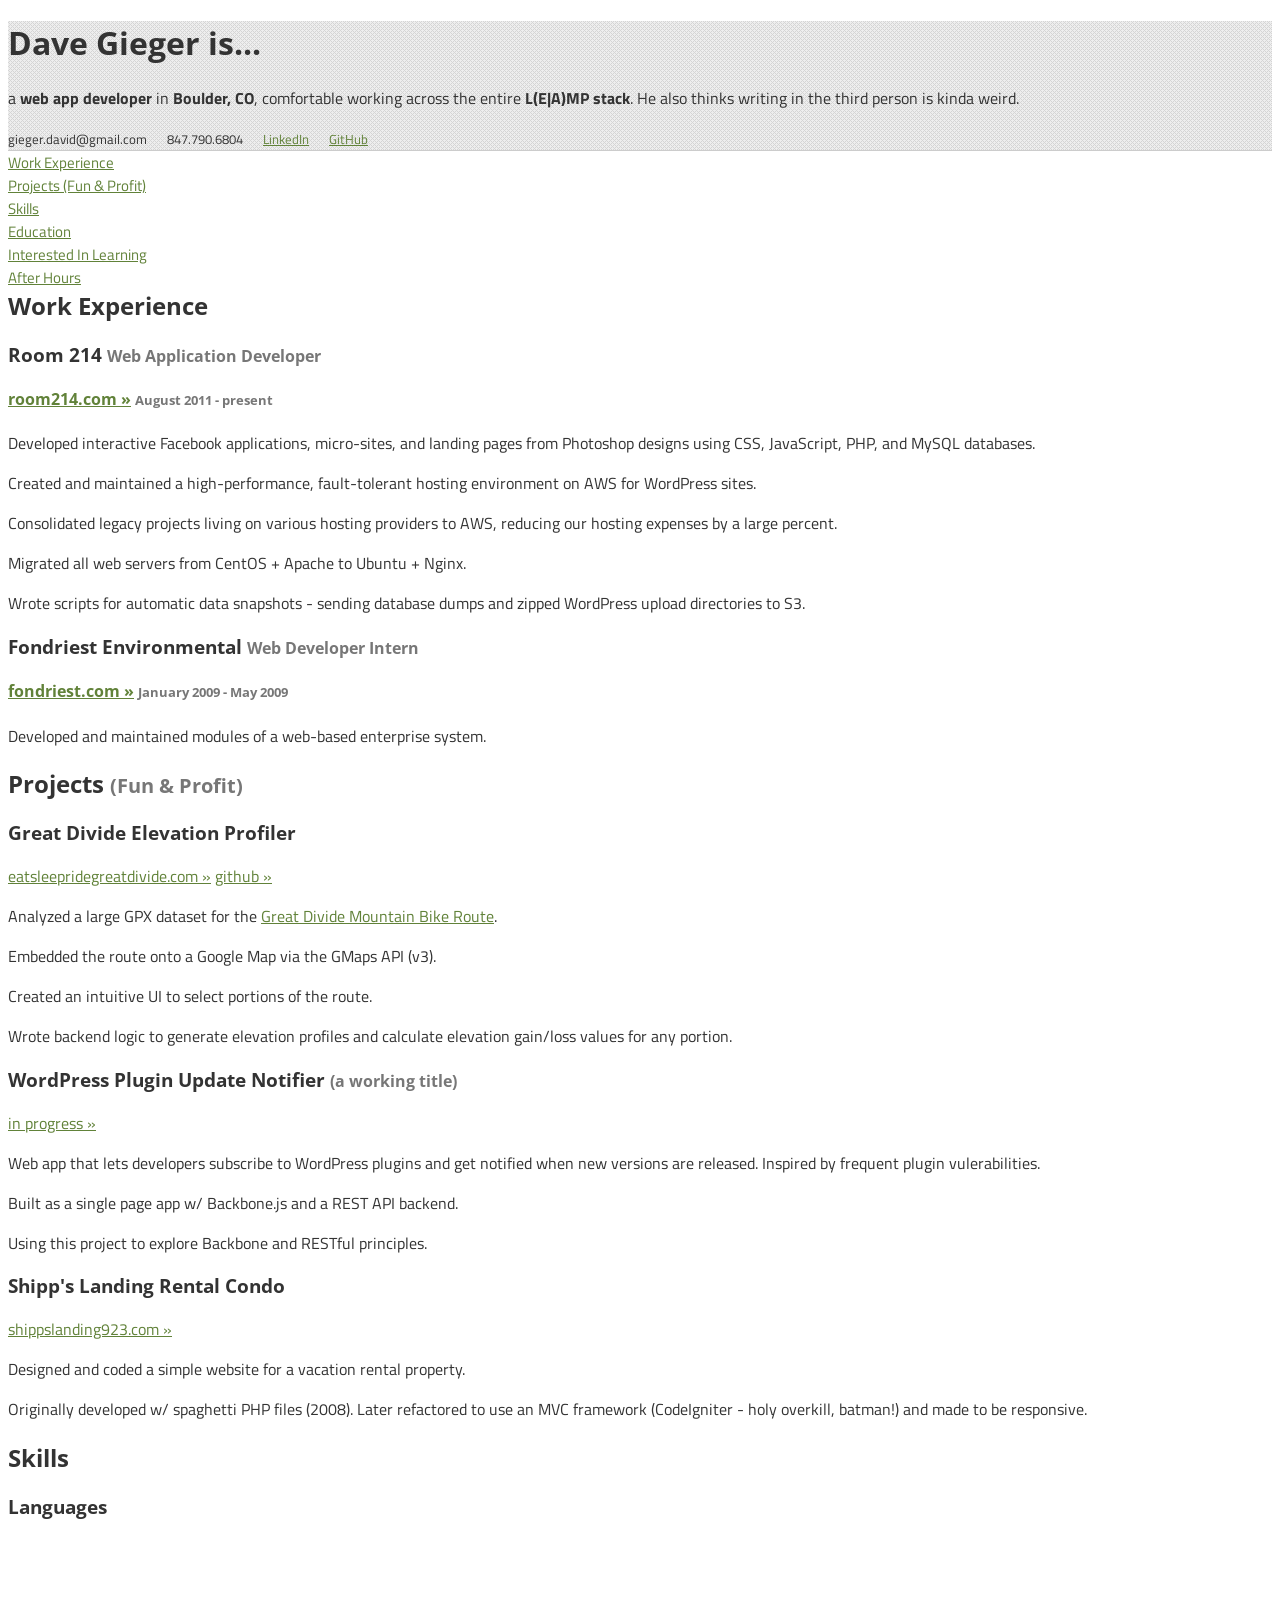
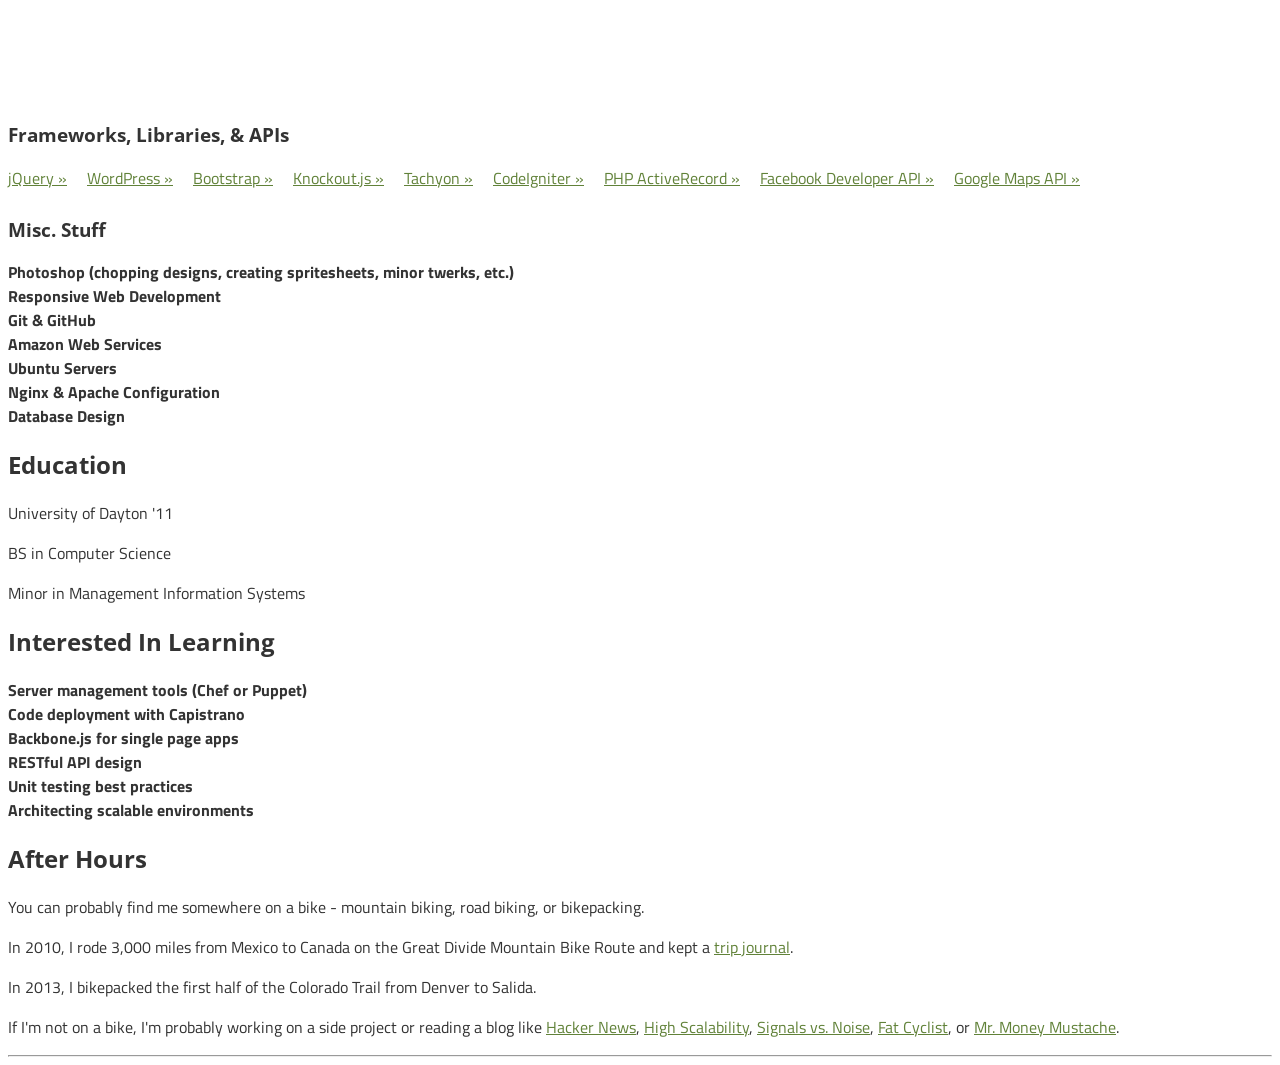
==== index.html @ 58466533 "mobile tweaks" ====
<!DOCTYPE html>
<html lang="en">
  <head>
    <meta charset="utf-8">
    <meta name="viewport" content="width=device-width, initial-scale=1.0">
    <meta name="description" content="Dave Gieger is a web application developer located in Boulder, CO">
    <meta name="author" content="Dave Gieger">
    
    <title>Dave Gieger's Resume</title>
    
    <link href="https://fonts.googleapis.com/css?family=Open+Sans:400,700|Titillium+Web:400,600" rel="stylesheet" type="text/css">
    <!-- Bootstrap core CSS -->
    <link href="/assets/libs/bootstrap-3.0.0/css/bootstrap.min.css" rel="stylesheet">
    <link href="/assets/libs/font-awesome-3.2.1/css/font-awesome.min.css" rel="stylesheet">
    <!-- Custom styles for this template -->
    <link href="assets/css/override.css" rel="stylesheet">
      
    <!--[if lt IE 9]>
      <script src="/assets/js/html5shiv.min.js"></script>
      <script src="/assets/js/css3-mediaqueries.js"></script>
    <![endif]-->
  </head>

  <body>
    
    <div class="jumbotron">
      <div class="container">
        <div class="row">
          <div class="col-md-9">
            <h1>Dave Gieger is...</h1>
              <p>
                a <strong>web app developer</strong> in <strong>Boulder, CO</strong>, comfortable working across the entire
                <strong>L(E|A)MP stack</strong>. He also thinks writing in the third person is kinda weird.
              </p>
          </div>
        </div>
        <div class="row">
          <div class="col-md-9">
            <ul class="contact-info">
              <li>
                <i class="icon-envelope icon-1"></i>
                <small>
                  &#103;&#105;&#101;&#103;&#101;&#114;&#46;&#100;&#97;&#118;&#105;&#100;&#64;&#103;&#109;&#97;&#105;&#108;&#46;&#99;&#111;&#109;
                </small>
              </li>
              <li>
                <i class="icon-phone icon-1"></i>
                <small>
                  &#56;&#52;&#55;&#46;&#55;&#57;&#48;&#46;&#54;&#56;&#48;&#52;
                </small>
              </li>
              <li>
                <i class="icon-linkedin icon-1"></i>
                <small>
                  <a href="https://www.linkedin.com/in/davegieger" target="_blank">LinkedIn</a>
                </small>
              </li>
              <li>
                <i class="icon-github-sign icon-1"></i>
                <small>
                  <a href="https://github.com/giegerdj" target="_blank">GitHub</a>
                </small>
              </li>
              
            </ul>
          </div>
          <!--
          <div class="col-md-3 hidden-xs hidden-sm">
            This guy!
            <div>
              <img src="/assets/images/dave.jpg" style="display: block;"/>
            </div>
          </div>
          -->
        </div>
      </div>
    </div>
    
    <div class="container resume-container">
      <!-- Example row of columns -->
      <div class="row">
        <div class="col-md-3">
          <div class="resume-sidebar hidden-print affix-top">
            <ul class="nav resume-sidenav">
              <li>
                <a href="#work">Work Experience</a>
                <ul class="nav hidden-xs hidden-sm">
                  <li>
                    <a href="#work-room214">Room 214</a>
                  </li>
                  <li>
                    <a href="#work-fondriest">Fondriest Environmental</a>
                  </li>
                </ul>
              </li>
              <li>
                <a href="#projects">Projects (Fun &amp; Profit)</a>
                <ul class="nav hidden-xs hidden-sm">
                  <li>
                    <a href="#projects-profiler">Great Divide Elevation Profiler</a>
                  </li>
                  <li>
                    <a href="#projects-wp-notifier">WP Plugin Update Notifier</a>
                  </li>
                  <li>
                    <a href="#projects-shipps">Rental Condo Site</a>
                  </li>
                </ul>
              </li>
              <li>
                <a href="#skills">Skills</a>
                <ul class="nav hidden-xs hidden-sm">
                  <li>
                    <a href="#skills-languages">Languages</a>
                  </li>
                  <li>
                    <a href="#skills-tools">Frameworks, Libs, &amp; APIs</a>
                  </li>
                  <li>
                    <a href="#skills-misc">Misc.</a>
                  </li>
                </ul>
              </li>
              <li>
                <a href="#education">Education</a>
              </li>
              <li>
                <a href="#interests">Interested In Learning</a>
              </li>
              <li>
                <a href="#after-hours">After Hours</a>
              </li>
            </ul>
          </div>
        </div>
        <div class="col-md-9">
          <div class="row">
            <div class="col-md-12">
              <div class="page-header top-header">
                <h2 id="work">Work Experience</h2>
              </div>
              <div class="row">
                <div class="col-md-10">
                  <h3 id="work-room214">
                    Room 214
                    <span class="pull-right mobile-no-float"><small>Web Application Developer</small>
                  </h3>
                  <h4>
                    <a class="btn btn-default" href="http://room214.com" target="_blank"> room214.com &raquo;</a>
                    <span class="pull-right mobile-no-float"><small>August 2011 - present</small></span>
                  </h4>
                </div>
              </div>
              <p>
                Developed interactive Facebook applications, micro-sites, and landing pages from Photoshop designs
                using CSS, JavaScript, PHP, and MySQL databases.
              </p>
              <p>
                Created and maintained a high-performance, fault-tolerant hosting environment on AWS for
                WordPress sites.
              </p>
              <p>
                Consolidated legacy projects living on various hosting providers to AWS, reducing our
                hosting expenses by a large percent.
              </p>
              <p>
                Migrated all web servers from CentOS + Apache to Ubuntu + Nginx.
              </p>
              <p>
                Wrote scripts for automatic data snapshots - sending database dumps and zipped WordPress
                upload directories to S3.
              </p>
              <div class="row">
                <div class="col-md-10">
                  <h3 id="work-fondriest">
                    Fondriest Environmental
                    <span class="pull-right mobile-no-float"><small>Web Developer Intern</small>
                  </h3>
                  <h4>
                    <a class="btn btn-default" href="http://fondriest.com" target="_blank"> fondriest.com &raquo;</a>
                    <span class="pull-right mobile-no-float"><small>January 2009 - May 2009</small></span>
                  </h4>
                </div>
              </div>
              <p>
                Developed and maintained modules of a web-based enterprise system.
              </p>
            </div>
          </div>
          <div class="row">
            <div class="col-md-12">
              <div class="page-header">
                <h2 id="projects">Projects <small>(Fun &amp; Profit)</small></h2>
              </div>
              <h3 id="projects-profiler">Great Divide Elevation Profiler</h3>
              <p>
                <a class="btn btn-default" href="http://eatsleepridegreatdivide.com" target="_blank"> eatsleepridegreatdivide.com &raquo;</a>
                <a class="btn btn-default" href="https://github.com/giegerdj/eat-sleep-ride" target="_blank"> github &raquo;</a>
              </p>
              <p>
                Analyzed a large GPX dataset for the <a href="http://www.adventurecycling.org/routes-and-maps/adventure-cycling-route-network/great-divide-mountain-bike-route/">Great Divide Mountain Bike Route</a>.
              </p>
              <p>
                Embedded the route onto a Google Map via the GMaps API (v3).
              </p>
              <p>
                Created an intuitive UI to select portions of the route.
              </p>
              <p>
                Wrote backend logic to generate elevation profiles and calculate elevation gain/loss values
                for any portion.
              </p>
              <h3 id="projects-wp-notifier">WordPress Plugin Update Notifier <small>(a working title)</small></h3>
              <p>
                <a class="btn btn-default" href="#" disabled="disabled"> in progress &raquo;</a>
              </p>
              <p>
                Web app that lets developers subscribe to WordPress plugins and get notified when
                new versions are released.  Inspired by frequent plugin vulerabilities.
              </p>
              <p>
                Built as a single page app w/ Backbone.js and a REST API backend. 
              </p>
              <p>
                Using this project to explore Backbone and RESTful principles.
              </p>
              <h3 id="projects-shipps">Shipp's Landing Rental Condo</h3>
              <p>
                <a class="btn btn-default" href="http://shippslanding923.com" target="_blank"> shippslanding923.com &raquo;</a>
              </p>
              <p>
                Designed and coded a simple website for a vacation rental property.
              </p>
              <p>
                Originally developed w/ spaghetti PHP files (2008).  Later refactored to use an MVC framework
                (CodeIgniter - holy overkill, batman!) and made to be responsive.
              </p>
            </div>
          </div>
          <div class="row">
            <div class="col-md-12">
              <div class="page-header">
                <h2 id="skills">Skills</h2>
              </div>
              <h3 id="skills-languages">Languages</h3>
              <ul class="skill-gauge-list">
                <!--
                <li>
                  <div class="gauge" id="gauge-english" data-title="English" data-value="95"></div>
                </li>
                 -->
                <li>
                  <div class="gauge" id="gauge-php" data-title="PHP" data-value="80"></div>
                </li>
                <li>
                  <div class="gauge" id="gauge-html" data-title="HTML" data-value="80"></div>
                </li>
                <li>
                  <div class="gauge" id="gauge-css" data-title="CSS" data-value="80"></div>
                </li>
                <li>
                  <div class="gauge" id="gauge-js" data-title="JavaScript" data-value="70"></div>
                </li>
                <li>
                  <div class="gauge" id="gauge-sql" data-title="SQL" data-value="60"></div>
                </li>
                <li>
                  <div class="gauge" id="gauge-cpp" data-title="C++" data-value="20"></div>
                </li>
              </ul>
              <h3 id="skills-tools">Frameworks, Libraries, &amp; APIs</h3>
              <ul class="tools-list">
                <li>
                  <a class="btn btn-default" href="http://jquery.com/" target="_blank">jQuery &raquo;</a>
                </li>
                <li>
                  <a class="btn btn-default" href="http://wordpress.org/" target="_blank">WordPress &raquo;</a>
                </li>
                <li>
                  <a class="btn btn-default" href="http://getbootstrap.com/" target="_blank">Bootstrap &raquo;</a>
                </li>
                <li>
                  <a class="btn btn-default" href="http://knockoutjs.com/" target="_blank">Knockout.js &raquo;</a>
                </li>
                <li>
                  <a class="btn btn-default" href="https://github.com/Mikushi/Tachyon/" target="_blank">Tachyon &raquo;</a>
                </li>
                <li>
                  <a class="btn btn-default" href="http://ellislab.com/codeigniter/" target="_blank">CodeIgniter &raquo;</a>
                </li>
                <li>
                  <a class="btn btn-default" href="http://phpactiverecord.org/" target="_blank">PHP ActiveRecord &raquo;</a>
                </li>
                <li>
                  <a class="btn btn-default" href="https://developers.facebook.com/" target="_blank">Facebook Developer API &raquo;</a>
                </li>
                <li>
                  <a class="btn btn-default" href="https://developers.google.com/maps/" target="_blank">Google Maps API &raquo;</a>
                </li>
                <li>
              </ul>
              <h3 id="skills-misc">Misc. Stuff</h3>
              <p>
                <ul>
                  <li>
                    <strong>Photoshop (chopping designs, creating spritesheets, minor twerks, etc.)</strong>
                  </li>
                  <li>
                    <strong>Responsive Web Development</strong>
                  </li>
                  <li>
                    <strong>Git &amp; GitHub</strong>
                  </li>
                  <li>
                    <strong>Amazon Web Services</strong>
                  </li>
                  <li>
                    <strong>Ubuntu Servers</strong>
                  </li>
                  <li>
                    <strong>Nginx &amp; Apache Configuration</strong>
                  </li>
                  <li>
                    <strong>Database Design</strong>
                  </li>
                </ul>
              </p>
            </div>
          </div>
          <div class="row">
            <div class="col-md-12">
              <div class="page-header">
                <h2 id="education">Education</h2>
              </div>
              <p class="h3">University of Dayton '11</p>
              <p class="h4">
                BS in Computer Science
              </p>
              <p class="h4">
                Minor in Management Information Systems
              </p>
            </div>
          </div>
          <div class="row">
            <div class="col-md-12">
              <div class="page-header">
                <h2 id="interests">Interested In Learning</h2>
              </div>
              <p>
                <ul>
                  <li>
                    <strong>Server management tools (Chef or Puppet)</strong>
                  </li>
                  <li>
                    <strong>Code deployment with Capistrano</strong>
                  </li>
                  <li>
                    <strong>Backbone.js for single page apps</strong>
                  </li>
                  <li>
                    <strong>RESTful API design</strong>
                  </li>
                  <li>
                    <strong>Unit testing best practices</strong>
                  </li>
                  <li>
                    <strong>Architecting scalable environments</strong>
                  </li>
                </ul>
              </p>
            </div>
          </div>
          <div class="row">
            <div class="col-md-12">
              <div class="page-header">
                <h2 id="after-hours">After Hours</h2>
              </div>
              <p>
                You can probably find me somewhere on a bike - mountain biking, road biking, or bikepacking.
              </p>
              <p>
                In 2010, I rode 3,000 miles from Mexico to Canada on the Great Divide Mountain Bike Route and kept a
                <a href="http://gdmbr.davegieger.com" target="_blank">trip journal</a>.
              </p>
              <p>
                In 2013, I bikepacked the first half of the Colorado Trail from Denver to Salida.
              </p>
              <p>
                If I'm not on a bike, I'm probably working on a side project or 
                reading a blog like
                <a href="https://news.ycombinator.com" target="_blank">Hacker News</a>,
                <a href="http://highscalability.com" target="_blank">High Scalability</a>, 
                <a href="https://37signals.com/svn/" target="_blank">Signals vs. Noise</a>,
                <a href="http://fatcyclist.com" target="_blank">Fat Cyclist</a>, or
                <a href="http://mrmoneymustache.com" target="_blank">Mr. Money Mustache</a>.
              </p>
            </div>
          </div><!-- end div.row -->
          <hr />
        </div><!-- end div.col-md-9 -->
      </div><!-- end div.row -->
    </div> <!-- /container -->
    
    <script src="/assets/js/jquery-1.10.2.min.js"></script>
    <script src="/assets/libs/bootstrap-3.0.0/js/bootstrap.min.js"></script>
    <script src="/assets/js/raphael.2.1.0.min.js"></script>
    <script src="/assets/js/justgage.1.0.1.min.js"></script>
    <script src="/assets/js/page.js"></script>
  </body>
</html>
---- assets/css/override.css ----
body {
  font-family: 'Titillium Web';
  font-size: 16px;
  color: #333;
}
ul {
  list-style: none;
  margin: 0;
  padding: 0;
}

a,
a:visited,
a.btn-default,
a.btn-default:visited {
  color: #618239;
}

a:hover,
a.btn-default:hover {
  color: #4B6B23;
}

h1,
h2,
h3,
h4,
h5 {
  font-family: 'Open Sans', sans-serif;
}

h1 small, .h1 small,
h2 small, .h2 small,
h3 small, .h3 small,
h4 small, .h4 small,
h5 small, .h5 small,
h6 small, .h6 small {
  color: #777;
}

h2,
.h2 {
  font-weight: bold;
}

@media (max-width: 480px) {
  .mobile-no-float {
    float:none !important;
    display: block;
  }
}

.jumbotron {
  background: #eee url('../images/gray-hatch.png') 0 0 repeat;
  border-bottom: solid 1px #ccc;
}

.resume-sidebar.affix {
  position: static;
}
.resume-sidebar.affix {
  margin-top: 0;
  margin-bottom: 0;
}

.resume-sidenav > li {
  font-size: 15px;
}

.resume-sidenav > li.active > a {
  font-weight: bold;
}

.resume-sidenav > li > ul {
  display: none !important;
}

.resume-sidenav > li.active > ul {
  display: block !important;
}

.resume-sidenav > li.active > ul > li {
  margin-left: 8px;
  font-size: 13px;
}

.resume-sidenav > li.active > ul > li.active {
  font-weight: bold;
}

.top-header,
.top-header h2 {
  margin-top: 0;
}

ul.contact-info > li {
  display: inline-block;
  margin-right: 16px;
}

ul.contact-info > li > i,
ul.contact-info > li > small{
  font-size: 13px;
}

ul.skill-gauge-list > li {
  display: inline-block;
  width: 200px;
  height: 160px;
}

ul.skill-gauge-list > li > .gauge {
  width:100%;
  height:100%;
}

ul.tools-list  > li {
  display: inline-block;
  margin: 0 16px 8px 0;
}

/* Show and affix the side nav when space allows it */
@media screen and (min-width: 992px) {
  .resume-sidebar .nav > .active > ul {
    display: block;
  }
  /* Widen the fixed sidebar */
  .resume-sidebar.affix,
  .resume-sidebar.affix-bottom {
    width: 213px;
  }
  .resume-sidebar.affix {
    position: fixed; /* Undo the static from mobile first approach */
    top: 10px;
  }
  .resume-sidebar.affix-bottom {
    position: absolute; /* Undo the static from mobile first approach */
  }
  .resume-sidebar.affix-bottom .resume-sidenav,
  .resume-sidebar.affix .resume-sidenav {
    margin-top: 0;
    margin-bottom: 0;
  }
}
@media screen and (min-width: 1200px) {
  /* Widen the fixed sidebar again */
  .resume-sidebar.affix-bottom,
  .resume-sidebar.affix {
    width: 263px;
  }
}
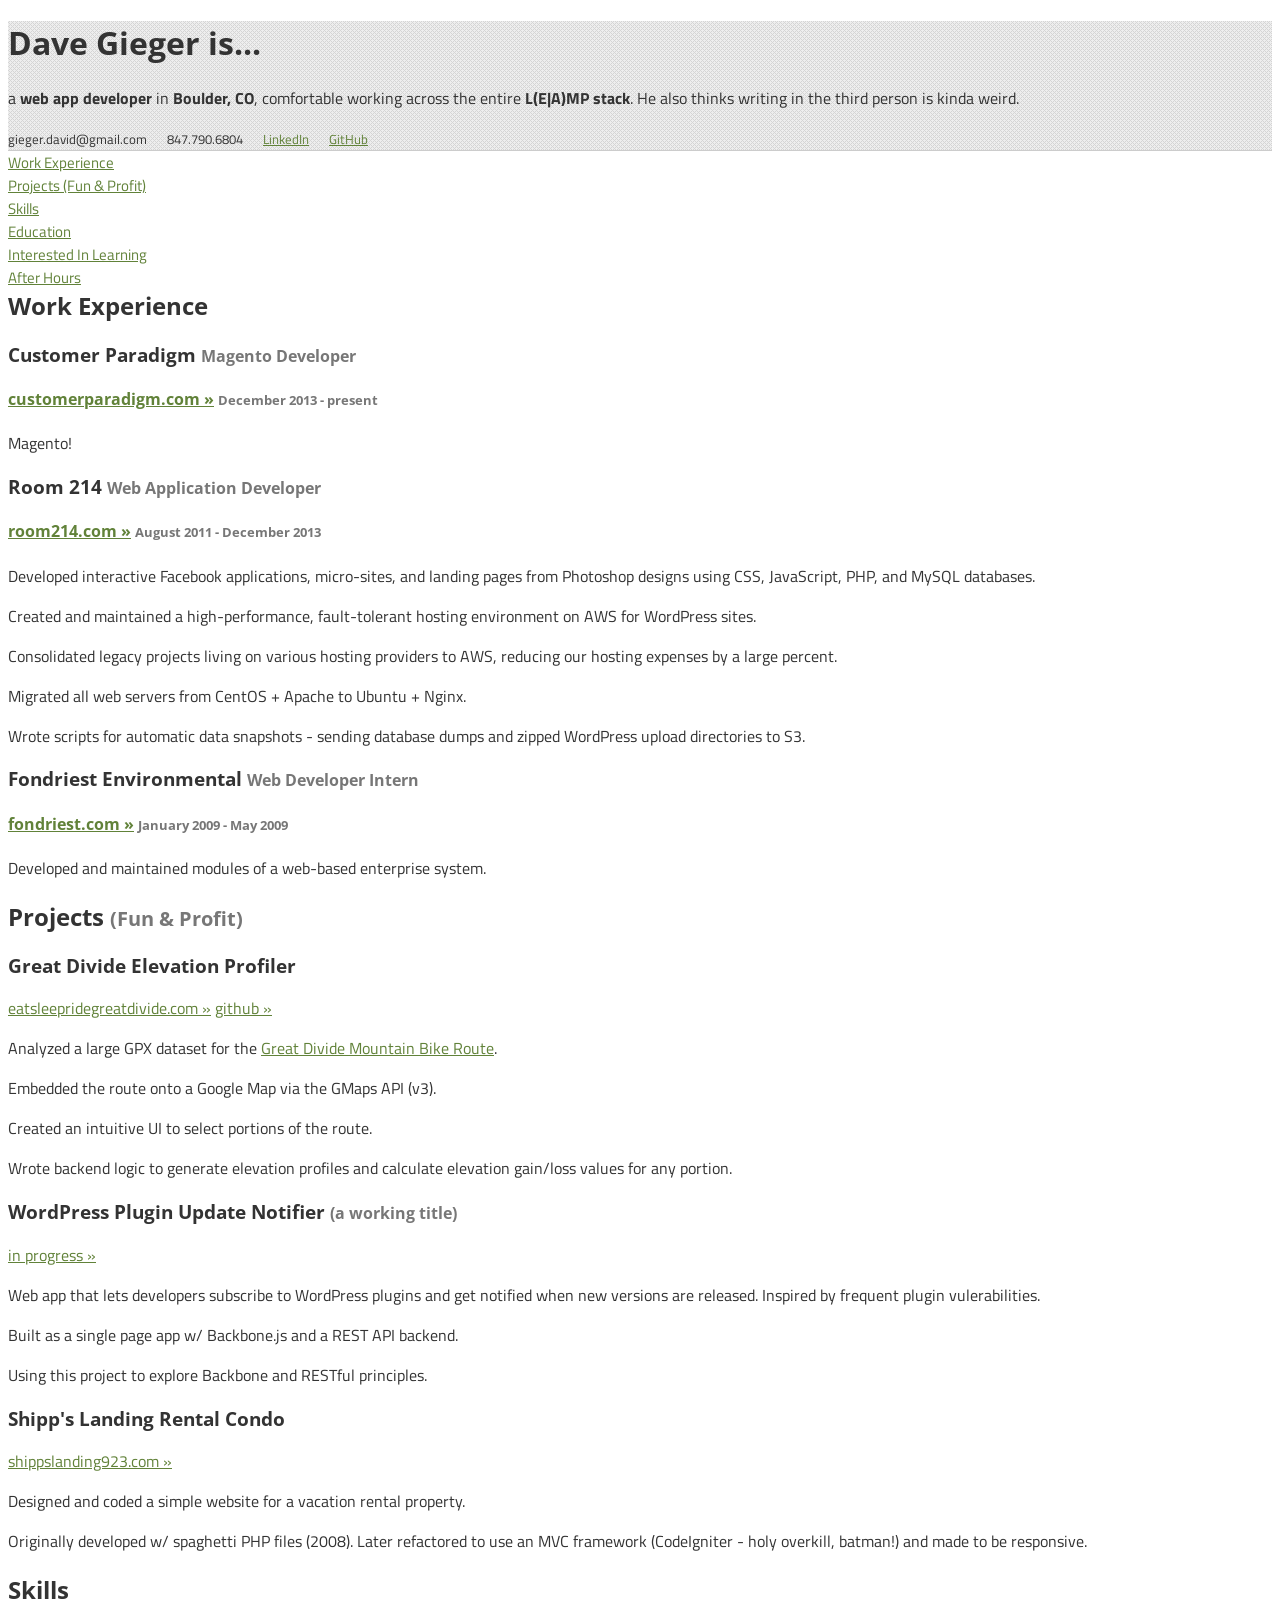
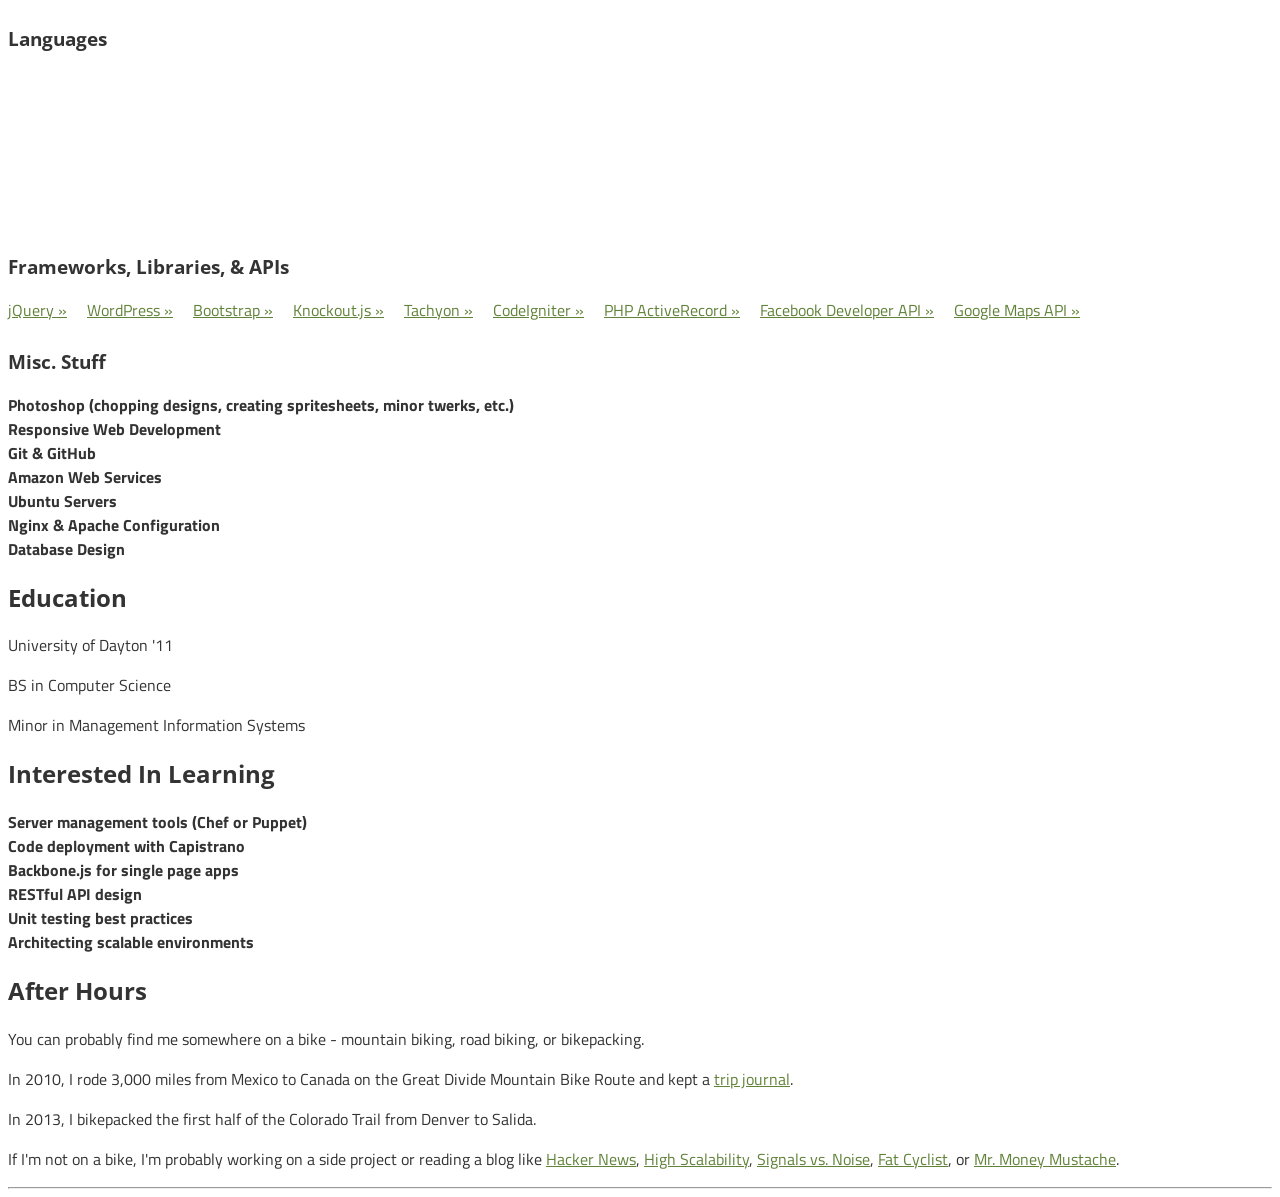
==== commit 9abd57c1: "added line for CP" ====
--- a/index.html
+++ b/index.html
@@ -86,6 +86,9 @@
                 <a href="#work">Work Experience</a>
                 <ul class="nav hidden-xs hidden-sm">
                   <li>
+                    <a href="#work-cp">Customer Paradigm</a>
+                  </li>
+                  <li>
                     <a href="#work-room214">Room 214</a>
                   </li>
                   <li>
@@ -139,15 +142,30 @@
               <div class="page-header top-header">
                 <h2 id="work">Work Experience</h2>
               </div>
+              <div class="row">
+                <div class="col-md-10">
+                  <h3 id="work-cp">
+                    Customer Paradigm 
+                    <span class="pull-right mobile-no-float"><small>Magento Developer</small></span>
+                  </h3>
+                  <h4>
+                    <a class="btn btn-default" href="http://customerparadigm.com" target="_blank"> customerparadigm.com &raquo;</a>
+                    <span class="pull-right mobile-no-float"><small>December 2013 - present</small></span>
+                  </h4>
+                </div>
+              </div>
+              <p>
+                Magento!
+              </p>
               <div class="row">
                 <div class="col-md-10">
                   <h3 id="work-room214">
                     Room 214
-                    <span class="pull-right mobile-no-float"><small>Web Application Developer</small>
+                    <span class="pull-right mobile-no-float"><small>Web Application Developer</small></span>
                   </h3>
                   <h4>
                     <a class="btn btn-default" href="http://room214.com" target="_blank"> room214.com &raquo;</a>
-                    <span class="pull-right mobile-no-float"><small>August 2011 - present</small></span>
+                    <span class="pull-right mobile-no-float"><small>August 2011 - December 2013</small></span>
                   </h4>
                 </div>
               </div>
@@ -174,7 +192,7 @@
                 <div class="col-md-10">
                   <h3 id="work-fondriest">
                     Fondriest Environmental
-                    <span class="pull-right mobile-no-float"><small>Web Developer Intern</small>
+                    <span class="pull-right mobile-no-float"><small>Web Developer Intern</small></span>
                   </h3>
                   <h4>
                     <a class="btn btn-default" href="http://fondriest.com" target="_blank"> fondriest.com &raquo;</a>
@@ -300,31 +318,29 @@
                 <li>
               </ul>
               <h3 id="skills-misc">Misc. Stuff</h3>
-              <p>
-                <ul>
-                  <li>
-                    <strong>Photoshop (chopping designs, creating spritesheets, minor twerks, etc.)</strong>
-                  </li>
-                  <li>
-                    <strong>Responsive Web Development</strong>
-                  </li>
-                  <li>
-                    <strong>Git &amp; GitHub</strong>
-                  </li>
-                  <li>
-                    <strong>Amazon Web Services</strong>
-                  </li>
-                  <li>
-                    <strong>Ubuntu Servers</strong>
-                  </li>
-                  <li>
-                    <strong>Nginx &amp; Apache Configuration</strong>
-                  </li>
-                  <li>
-                    <strong>Database Design</strong>
-                  </li>
-                </ul>
-              </p>
+              <ul>
+                <li>
+                  <strong>Photoshop (chopping designs, creating spritesheets, minor twerks, etc.)</strong>
+                </li>
+                <li>
+                  <strong>Responsive Web Development</strong>
+                </li>
+                <li>
+                  <strong>Git &amp; GitHub</strong>
+                </li>
+                <li>
+                  <strong>Amazon Web Services</strong>
+                </li>
+                <li>
+                  <strong>Ubuntu Servers</strong>
+                </li>
+                <li>
+                  <strong>Nginx &amp; Apache Configuration</strong>
+                </li>
+                <li>
+                  <strong>Database Design</strong>
+                </li>
+              </ul>
             </div>
           </div>
           <div class="row">
@@ -346,28 +362,26 @@
               <div class="page-header">
                 <h2 id="interests">Interested In Learning</h2>
               </div>
-              <p>
-                <ul>
-                  <li>
-                    <strong>Server management tools (Chef or Puppet)</strong>
-                  </li>
-                  <li>
-                    <strong>Code deployment with Capistrano</strong>
-                  </li>
-                  <li>
-                    <strong>Backbone.js for single page apps</strong>
-                  </li>
-                  <li>
-                    <strong>RESTful API design</strong>
-                  </li>
-                  <li>
-                    <strong>Unit testing best practices</strong>
-                  </li>
-                  <li>
-                    <strong>Architecting scalable environments</strong>
-                  </li>
-                </ul>
-              </p>
+              <ul>
+                <li>
+                  <strong>Server management tools (Chef or Puppet)</strong>
+                </li>
+                <li>
+                  <strong>Code deployment with Capistrano</strong>
+                </li>
+                <li>
+                  <strong>Backbone.js for single page apps</strong>
+                </li>
+                <li>
+                  <strong>RESTful API design</strong>
+                </li>
+                <li>
+                  <strong>Unit testing best practices</strong>
+                </li>
+                <li>
+                  <strong>Architecting scalable environments</strong>
+                </li>
+              </ul>
             </div>
           </div>
           <div class="row">
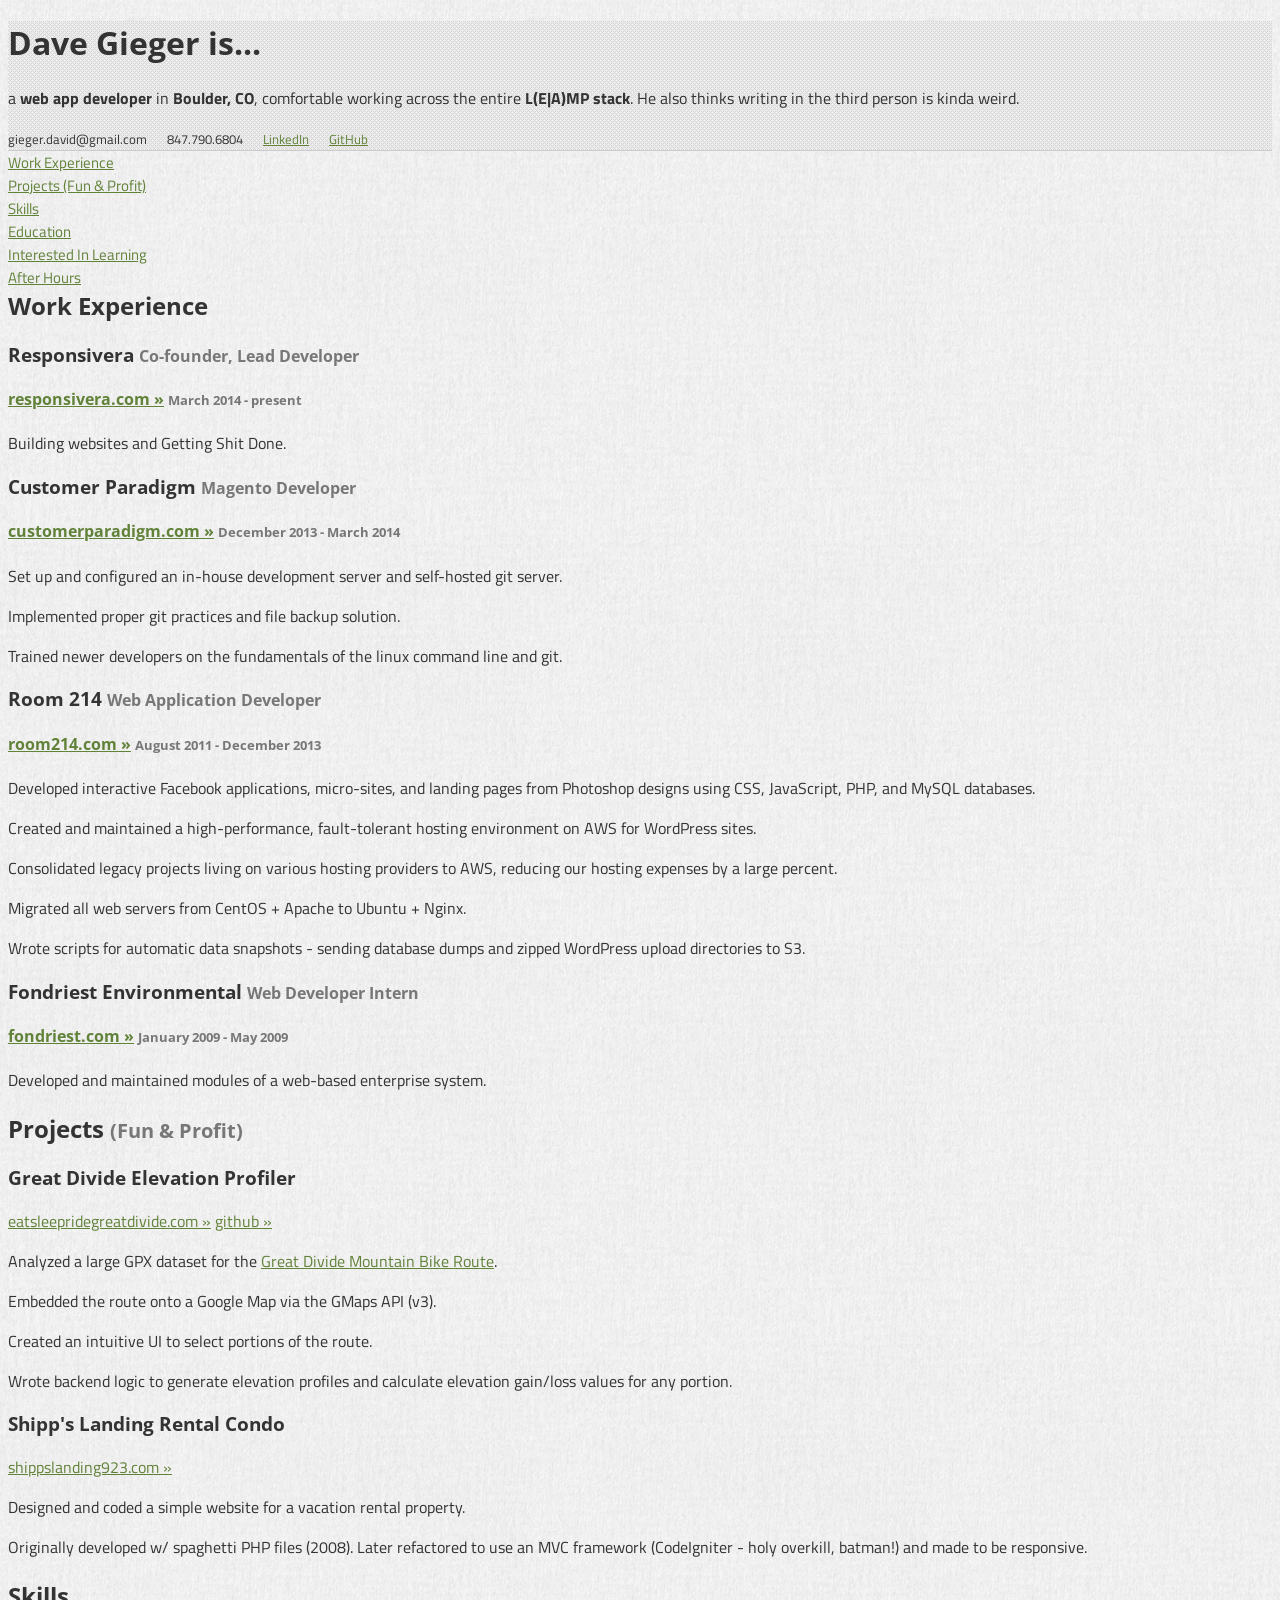
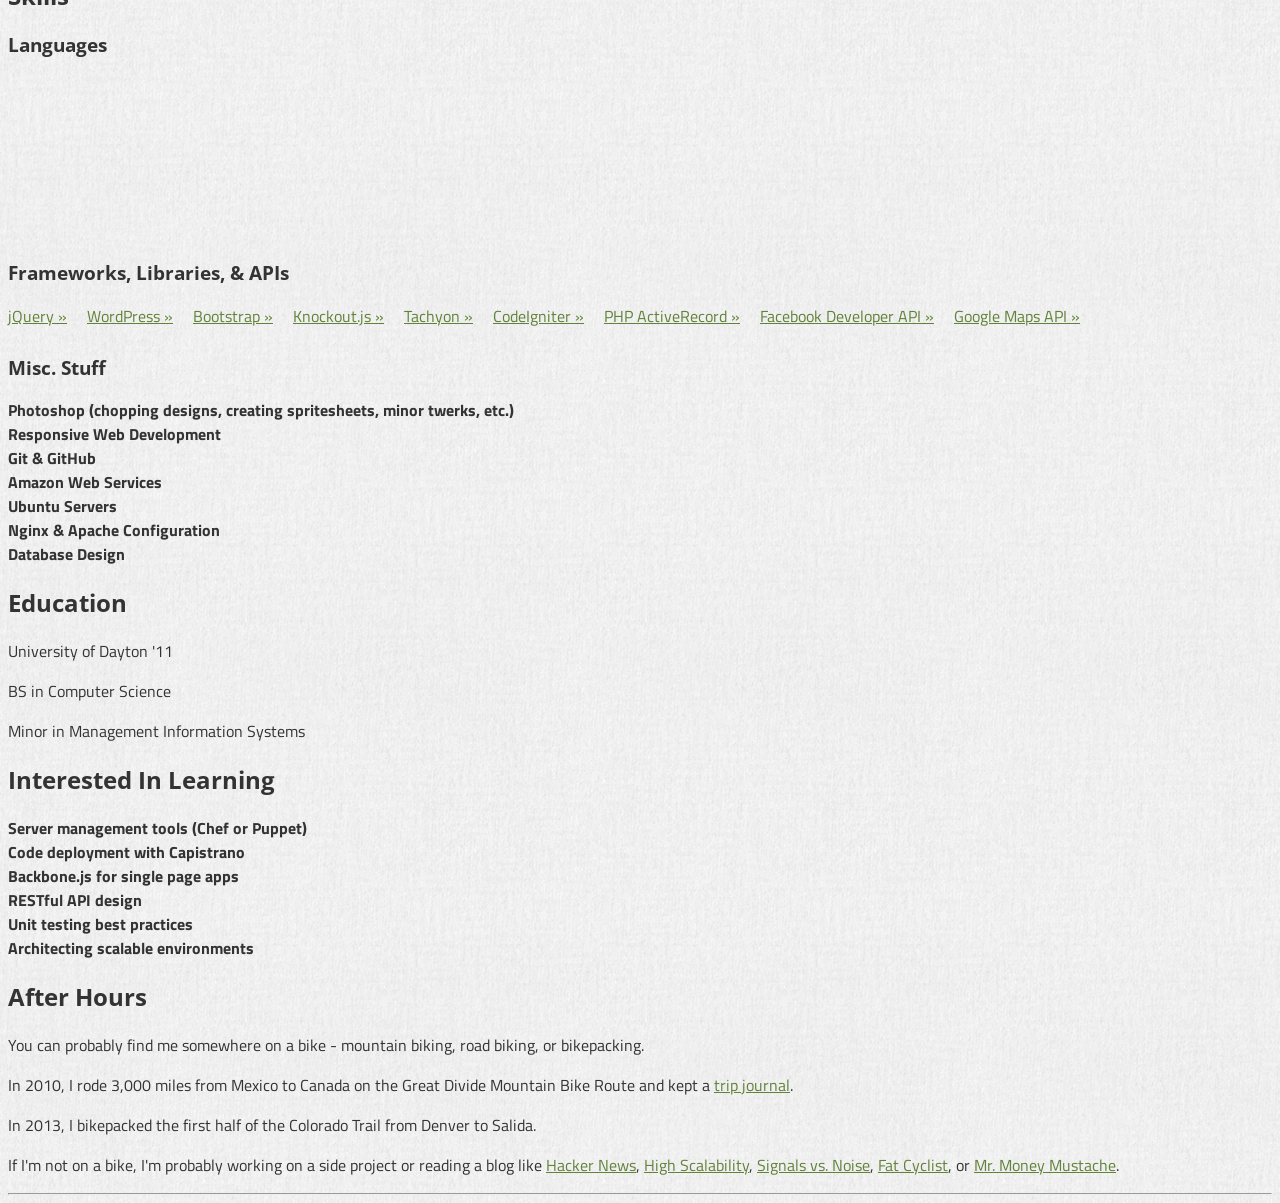
==== commit e2baa3e7: "updated info" ====
--- a/index.html
+++ b/index.html
@@ -61,17 +61,8 @@
                   <a href="https://github.com/giegerdj" target="_blank">GitHub</a>
                 </small>
               </li>
-              
             </ul>
           </div>
-          <!--
-          <div class="col-md-3 hidden-xs hidden-sm">
-            This guy!
-            <div>
-              <img src="/assets/images/dave.jpg" style="display: block;"/>
-            </div>
-          </div>
-          -->
         </div>
       </div>
     </div>
@@ -86,6 +77,9 @@
                 <a href="#work">Work Experience</a>
                 <ul class="nav hidden-xs hidden-sm">
                   <li>
+                    <a href="#work-responsivera">Responsivera</a>
+                  </li>
+                  <li>
                     <a href="#work-cp">Customer Paradigm</a>
                   </li>
                   <li>
@@ -103,9 +97,6 @@
                     <a href="#projects-profiler">Great Divide Elevation Profiler</a>
                   </li>
                   <li>
-                    <a href="#projects-wp-notifier">WP Plugin Update Notifier</a>
-                  </li>
-                  <li>
                     <a href="#projects-shipps">Rental Condo Site</a>
                   </li>
                 </ul>
@@ -142,6 +133,21 @@
               <div class="page-header top-header">
                 <h2 id="work">Work Experience</h2>
               </div>
+              <div class="row">
+                <div class="col-md-10">
+                  <h3 id="work-responsivera">
+                    Responsivera
+                    <span class="pull-right mobile-no-float"><small>Co-founder, Lead Developer</small></span>
+                  </h3>
+                  <h4>
+                    <a class="btn btn-default" href="http://responsivera.com" target="_blank"> responsivera.com &raquo;</a>
+                    <span class="pull-right mobile-no-float"><small>March 2014 - present</small></span>
+                  </h4>
+                </div>
+              </div>
+              <p>
+                Building websites and Getting Shit Done.
+              </p>
               <div class="row">
                 <div class="col-md-10">
                   <h3 id="work-cp">
@@ -150,12 +156,18 @@
                   </h3>
                   <h4>
                     <a class="btn btn-default" href="http://customerparadigm.com" target="_blank"> customerparadigm.com &raquo;</a>
-                    <span class="pull-right mobile-no-float"><small>December 2013 - present</small></span>
+                    <span class="pull-right mobile-no-float"><small>December 2013 - March 2014</small></span>
                   </h4>
                 </div>
               </div>
               <p>
-                Magento!
+                Set up and configured an in-house development server and self-hosted git server.
+              </p>
+              <p>
+                Implemented proper git practices and file backup solution.
+              </p>
+              <p>
+                Trained newer developers on the fundamentals of the linux command line and git.
               </p>
               <div class="row">
                 <div class="col-md-10">
@@ -227,20 +239,6 @@
               <p>
                 Wrote backend logic to generate elevation profiles and calculate elevation gain/loss values
                 for any portion.
-              </p>
-              <h3 id="projects-wp-notifier">WordPress Plugin Update Notifier <small>(a working title)</small></h3>
-              <p>
-                <a class="btn btn-default" href="#" disabled="disabled"> in progress &raquo;</a>
-              </p>
-              <p>
-                Web app that lets developers subscribe to WordPress plugins and get notified when
-                new versions are released.  Inspired by frequent plugin vulerabilities.
-              </p>
-              <p>
-                Built as a single page app w/ Backbone.js and a REST API backend. 
-              </p>
-              <p>
-                Using this project to explore Backbone and RESTful principles.
               </p>
               <h3 id="projects-shipps">Shipp's Landing Rental Condo</h3>
               <p>
--- a/assets/css/override.css
+++ b/assets/css/override.css
@@ -2,6 +2,7 @@
   font-family: 'Titillium Web';
   font-size: 16px;
   color: #333;
+  background: #fff url('../images/paper.png');
 }
 ul {
   list-style: none;
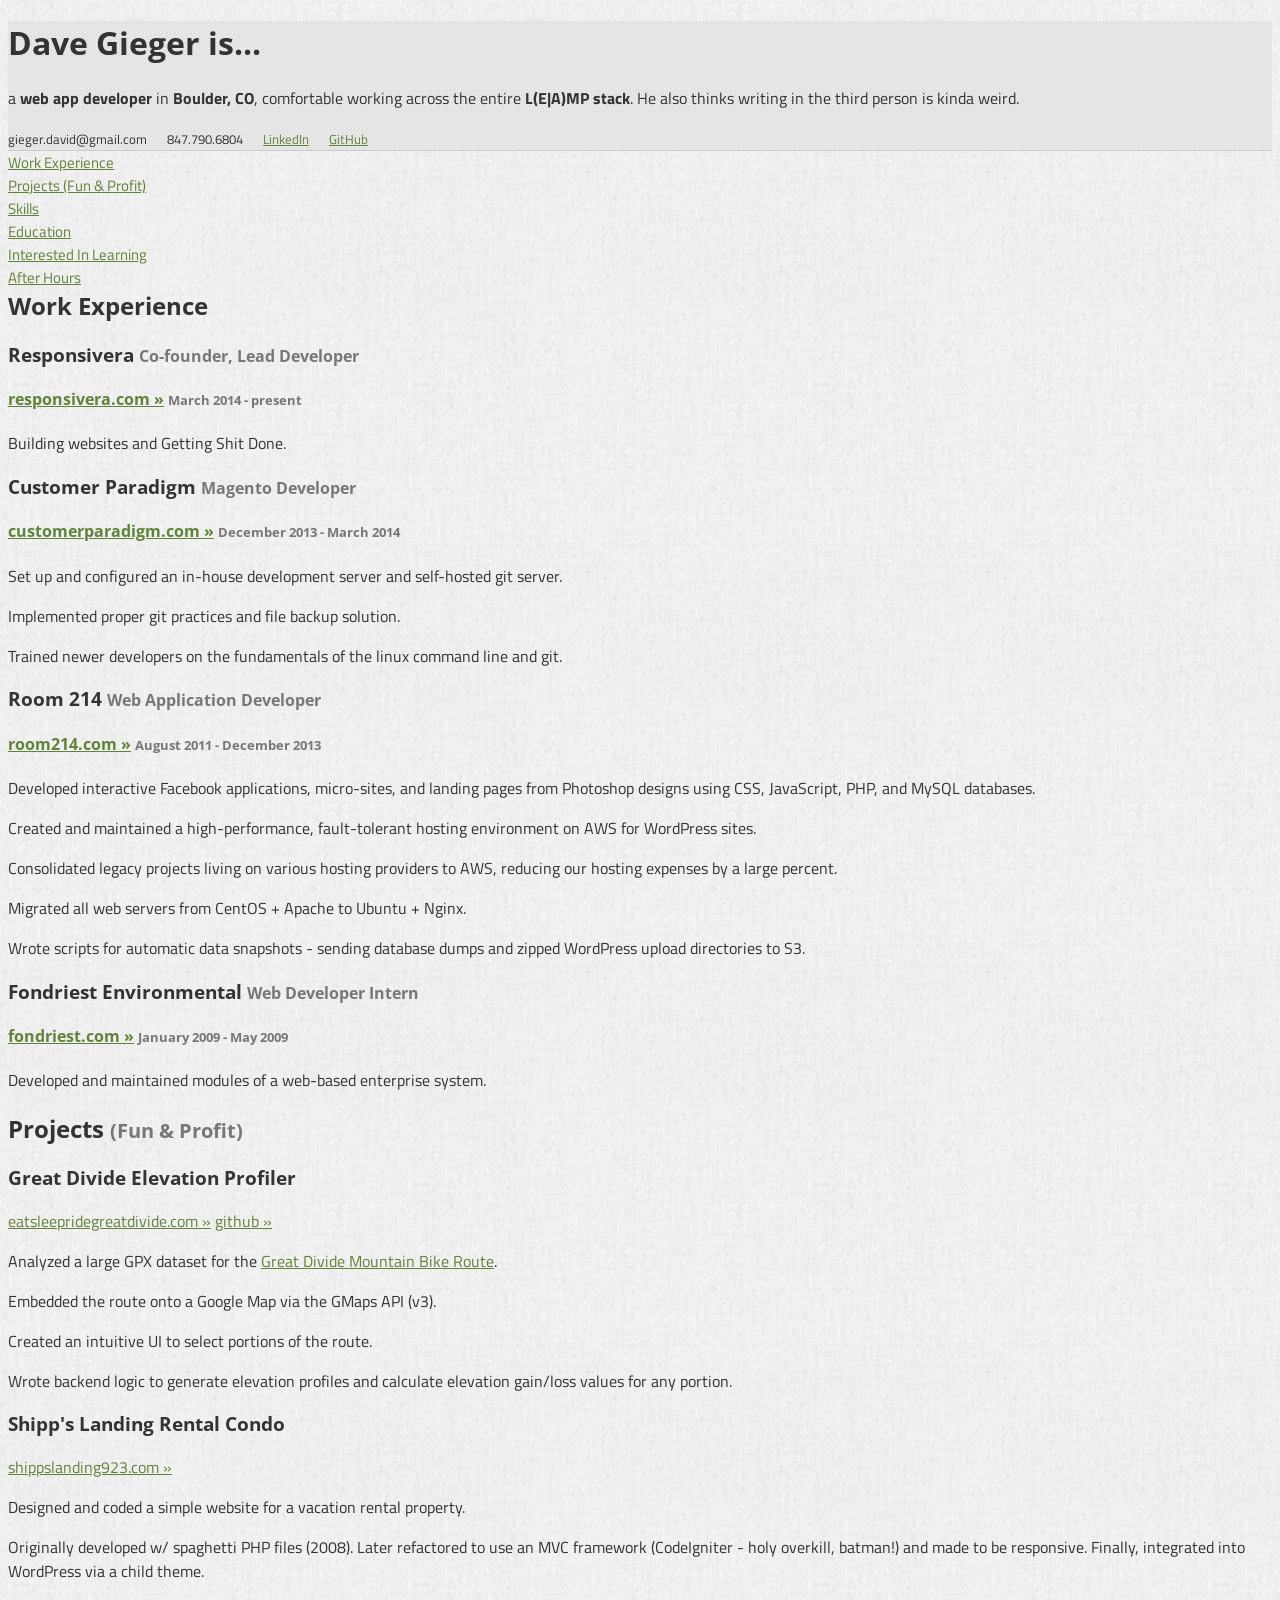
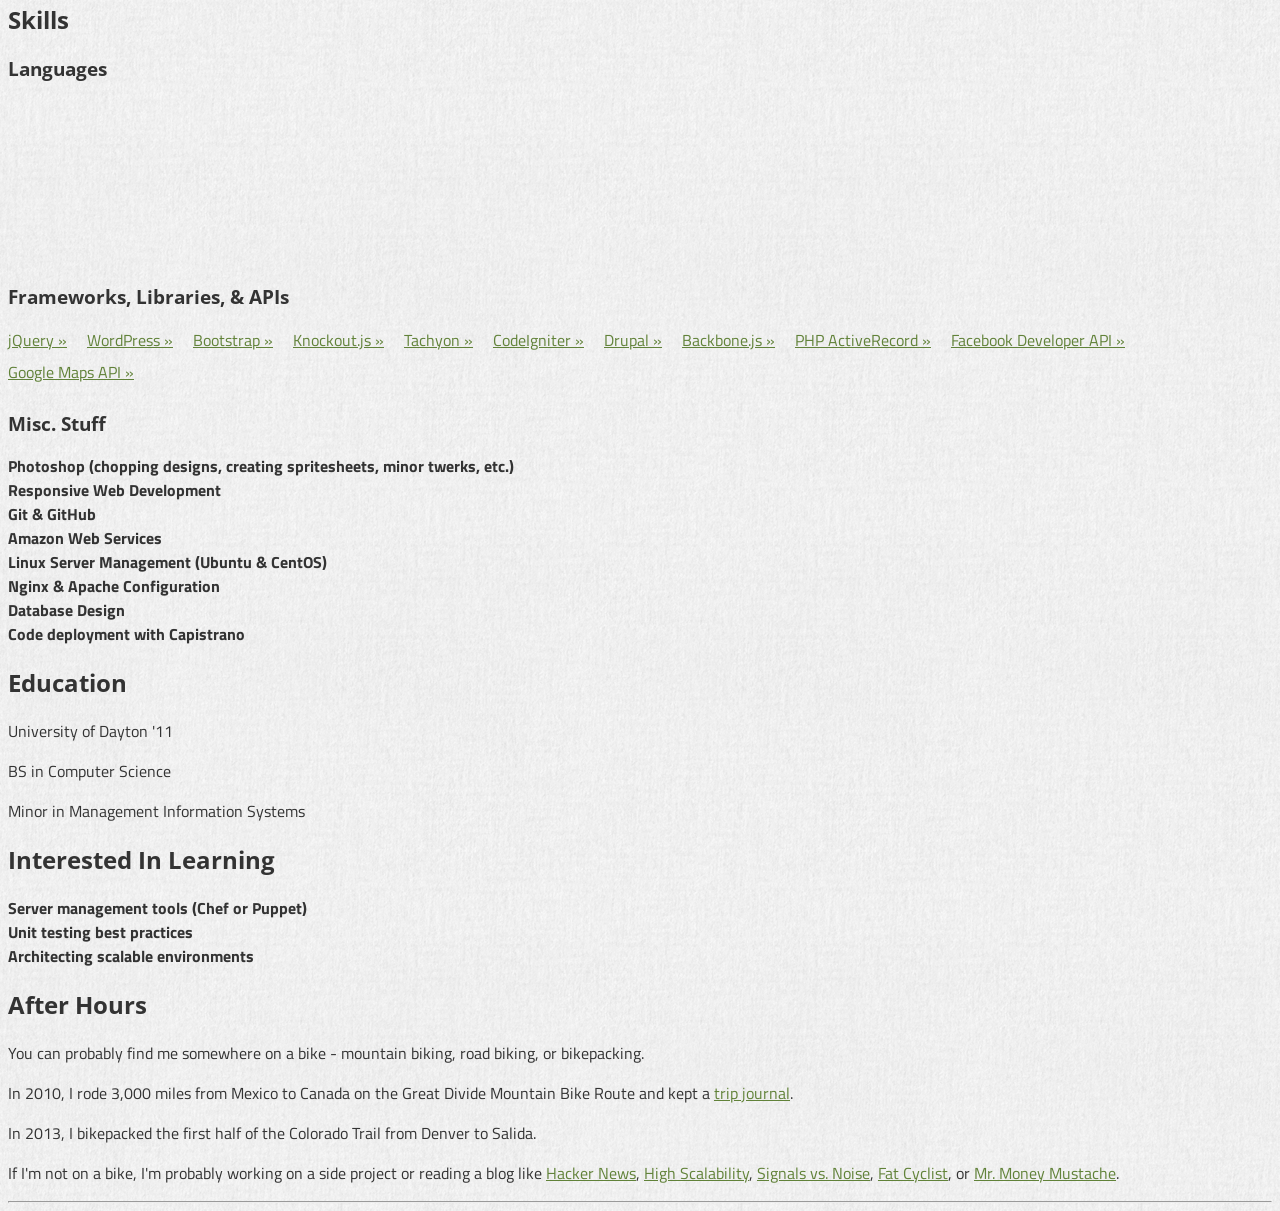
==== commit 39341943: "site tweaks" ====
--- a/index.html
+++ b/index.html
@@ -13,7 +13,7 @@
     <link href="/assets/libs/bootstrap-3.0.0/css/bootstrap.min.css" rel="stylesheet">
     <link href="/assets/libs/font-awesome-3.2.1/css/font-awesome.min.css" rel="stylesheet">
     <!-- Custom styles for this template -->
-    <link href="assets/css/override.css" rel="stylesheet">
+    <link href="/assets/css/override.css" rel="stylesheet">
       
     <!--[if lt IE 9]>
       <script src="/assets/js/html5shiv.min.js"></script>
@@ -249,7 +249,7 @@
               </p>
               <p>
                 Originally developed w/ spaghetti PHP files (2008).  Later refactored to use an MVC framework
-                (CodeIgniter - holy overkill, batman!) and made to be responsive.
+                (CodeIgniter - holy overkill, batman!) and made to be responsive.  Finally, integrated into WordPress via a child theme.
               </p>
             </div>
           </div>
@@ -305,6 +305,12 @@
                   <a class="btn btn-default" href="http://ellislab.com/codeigniter/" target="_blank">CodeIgniter &raquo;</a>
                 </li>
                 <li>
+                  <a class="btn btn-default" href="http://drupal.org/" target="_blank">Drupal &raquo;</a>
+                </li>
+                <li>
+                  <a class="btn btn-default" href="http://backbonejs.org/" target="_blank">Backbone.js &raquo;</a>
+                </li>
+                <li>
                   <a class="btn btn-default" href="http://phpactiverecord.org/" target="_blank">PHP ActiveRecord &raquo;</a>
                 </li>
                 <li>
@@ -330,13 +336,16 @@
                   <strong>Amazon Web Services</strong>
                 </li>
                 <li>
-                  <strong>Ubuntu Servers</strong>
+                  <strong>Linux Server Management (Ubuntu &amp; CentOS)</strong>
                 </li>
                 <li>
                   <strong>Nginx &amp; Apache Configuration</strong>
                 </li>
                 <li>
                   <strong>Database Design</strong>
+                </li>
+                <li>
+                  <strong>Code deployment with Capistrano</strong>
                 </li>
               </ul>
             </div>
@@ -363,15 +372,6 @@
               <ul>
                 <li>
                   <strong>Server management tools (Chef or Puppet)</strong>
-                </li>
-                <li>
-                  <strong>Code deployment with Capistrano</strong>
-                </li>
-                <li>
-                  <strong>Backbone.js for single page apps</strong>
-                </li>
-                <li>
-                  <strong>RESTful API design</strong>
                 </li>
                 <li>
                   <strong>Unit testing best practices</strong>
--- a/assets/css/override.css
+++ b/assets/css/override.css
@@ -66,6 +66,11 @@
 
 .resume-sidenav > li {
   font-size: 15px;
+}
+
+.nav > li a:hover,
+.nav > li a:focus {
+  background: none;
 }
 
 .resume-sidenav > li.active > a {
@@ -149,4 +154,4 @@
   .resume-sidebar.affix {
     width: 263px;
   }
-}+}
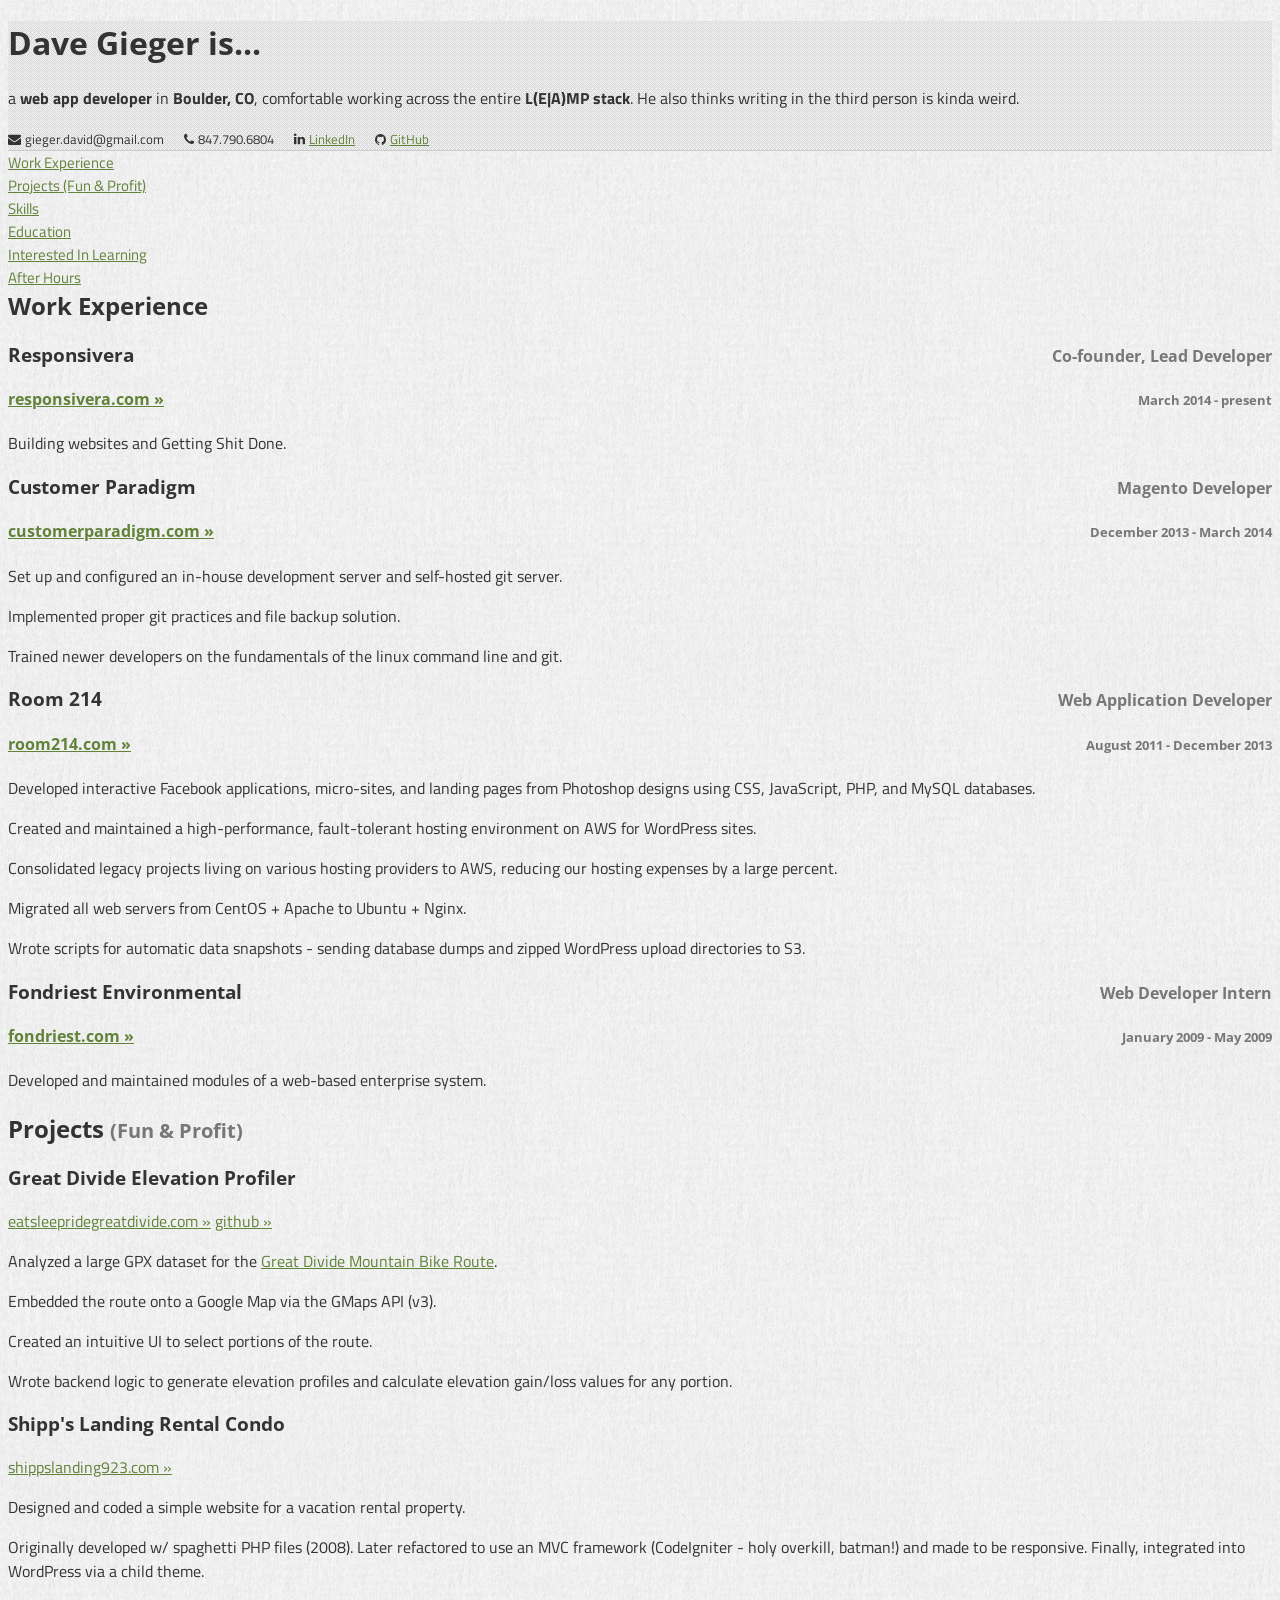
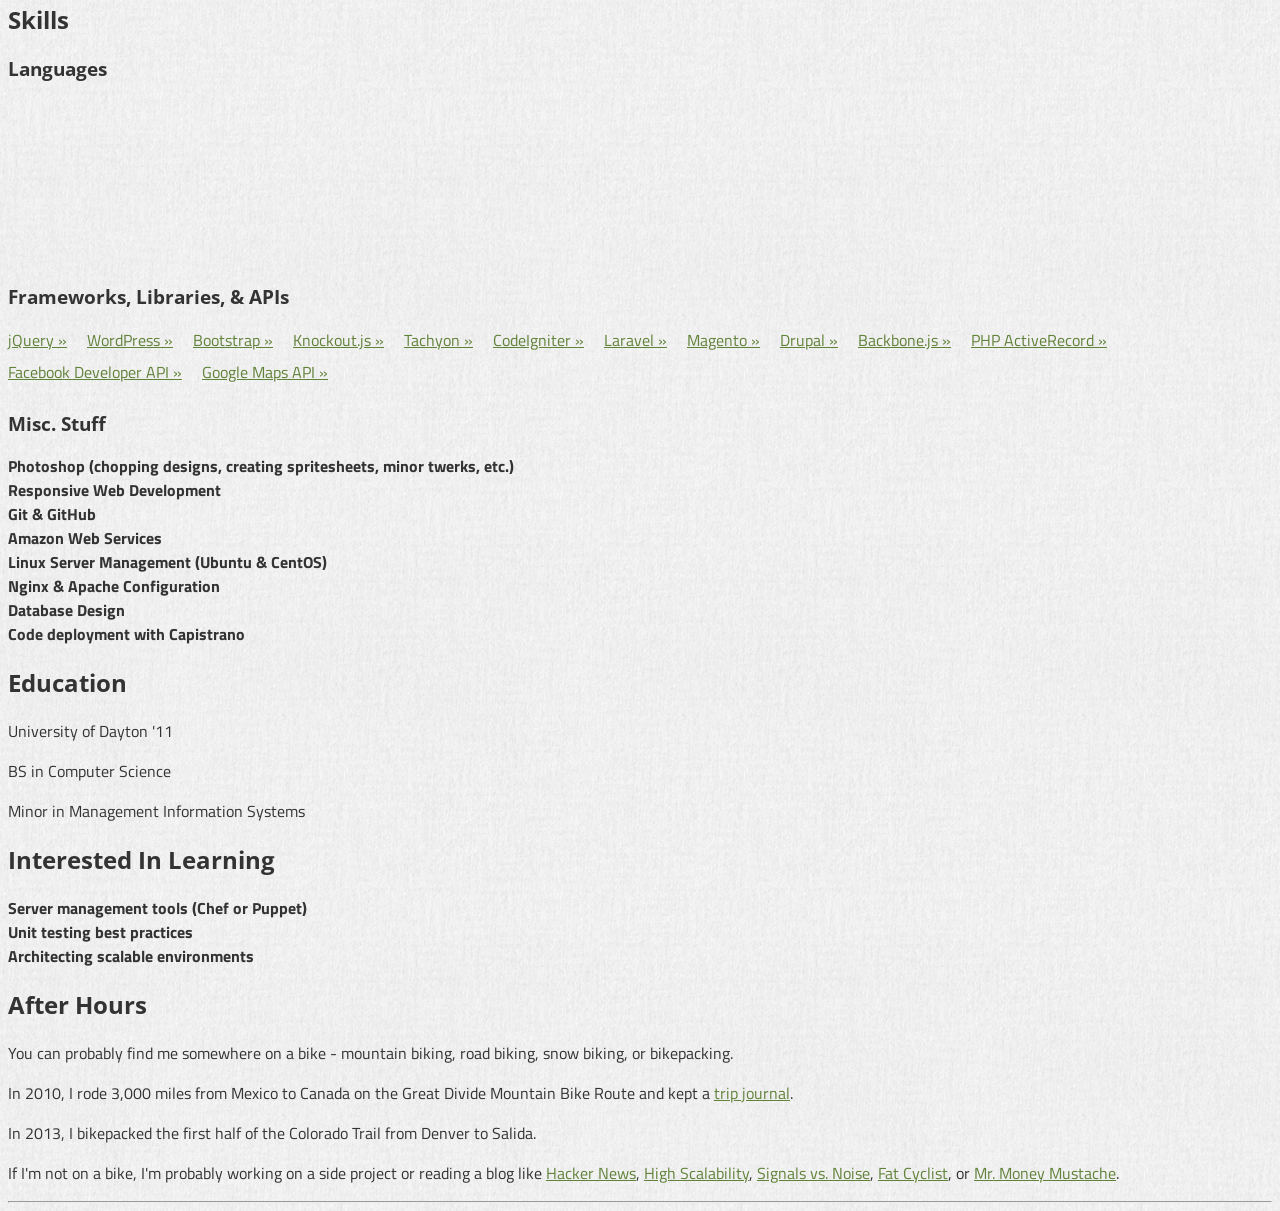
==== commit 57b50afa: "updated libs, new info" ====
--- a/index.html
+++ b/index.html
@@ -10,8 +10,8 @@
     
     <link href="https://fonts.googleapis.com/css?family=Open+Sans:400,700|Titillium+Web:400,600" rel="stylesheet" type="text/css">
     <!-- Bootstrap core CSS -->
-    <link href="/assets/libs/bootstrap-3.0.0/css/bootstrap.min.css" rel="stylesheet">
-    <link href="/assets/libs/font-awesome-3.2.1/css/font-awesome.min.css" rel="stylesheet">
+    <link href="/assets/libs/bootstrap-3.3.1/css/bootstrap.min.css" rel="stylesheet">
+    <link href="/assets/libs/font-awesome-4.2.0/css/font-awesome.min.css" rel="stylesheet">
     <!-- Custom styles for this template -->
     <link href="/assets/css/override.css" rel="stylesheet">
       
@@ -22,7 +22,16 @@
   </head>
 
   <body>
-    
+<script>
+  (function(i,s,o,g,r,a,m){i['GoogleAnalyticsObject']=r;i[r]=i[r]||function(){
+  (i[r].q=i[r].q||[]).push(arguments)},i[r].l=1*new Date();a=s.createElement(o),
+  m=s.getElementsByTagName(o)[0];a.async=1;a.src=g;m.parentNode.insertBefore(a,m)
+  })(window,document,'script','//www.google-analytics.com/analytics.js','ga');
+
+  ga('create', 'UA-8215888-10', 'auto');
+  ga('send', 'pageview');
+
+</script>  
     <div class="jumbotron">
       <div class="container">
         <div class="row">
@@ -38,25 +47,25 @@
           <div class="col-md-9">
             <ul class="contact-info">
               <li>
-                <i class="icon-envelope icon-1"></i>
+                <i class="fa fa-envelope"></i>
                 <small>
                   &#103;&#105;&#101;&#103;&#101;&#114;&#46;&#100;&#97;&#118;&#105;&#100;&#64;&#103;&#109;&#97;&#105;&#108;&#46;&#99;&#111;&#109;
                 </small>
               </li>
               <li>
-                <i class="icon-phone icon-1"></i>
+                <i class="fa fa-phone"></i>
                 <small>
                   &#56;&#52;&#55;&#46;&#55;&#57;&#48;&#46;&#54;&#56;&#48;&#52;
                 </small>
               </li>
               <li>
-                <i class="icon-linkedin icon-1"></i>
+                <i class="fa fa-linkedin"></i>
                 <small>
                   <a href="https://www.linkedin.com/in/davegieger" target="_blank">LinkedIn</a>
                 </small>
               </li>
               <li>
-                <i class="icon-github-sign icon-1"></i>
+                <i class="fa fa-github"></i>
                 <small>
                   <a href="https://github.com/giegerdj" target="_blank">GitHub</a>
                 </small>
@@ -305,6 +314,12 @@
                   <a class="btn btn-default" href="http://ellislab.com/codeigniter/" target="_blank">CodeIgniter &raquo;</a>
                 </li>
                 <li>
+                  <a class="btn btn-default" href="http://laravel.com/" target="_blank">Laravel &raquo;</a>
+                </li>
+                <li>
+                  <a class="btn btn-default" href="http://magento.com/" target="_blank">Magento &raquo;</a>
+                </li>
+                <li>
                   <a class="btn btn-default" href="http://drupal.org/" target="_blank">Drupal &raquo;</a>
                 </li>
                 <li>
@@ -388,7 +403,7 @@
                 <h2 id="after-hours">After Hours</h2>
               </div>
               <p>
-                You can probably find me somewhere on a bike - mountain biking, road biking, or bikepacking.
+                You can probably find me somewhere on a bike - mountain biking, road biking, snow biking, or bikepacking.
               </p>
               <p>
                 In 2010, I rode 3,000 miles from Mexico to Canada on the Great Divide Mountain Bike Route and kept a
@@ -414,7 +429,7 @@
     </div> <!-- /container -->
     
     <script src="/assets/js/jquery-1.10.2.min.js"></script>
-    <script src="/assets/libs/bootstrap-3.0.0/js/bootstrap.min.js"></script>
+    <script src="/assets/libs/bootstrap-3.3.1/js/bootstrap.min.js"></script>
     <script src="/assets/js/raphael.2.1.0.min.js"></script>
     <script src="/assets/js/justgage.1.0.1.min.js"></script>
     <script src="/assets/js/page.js"></script>
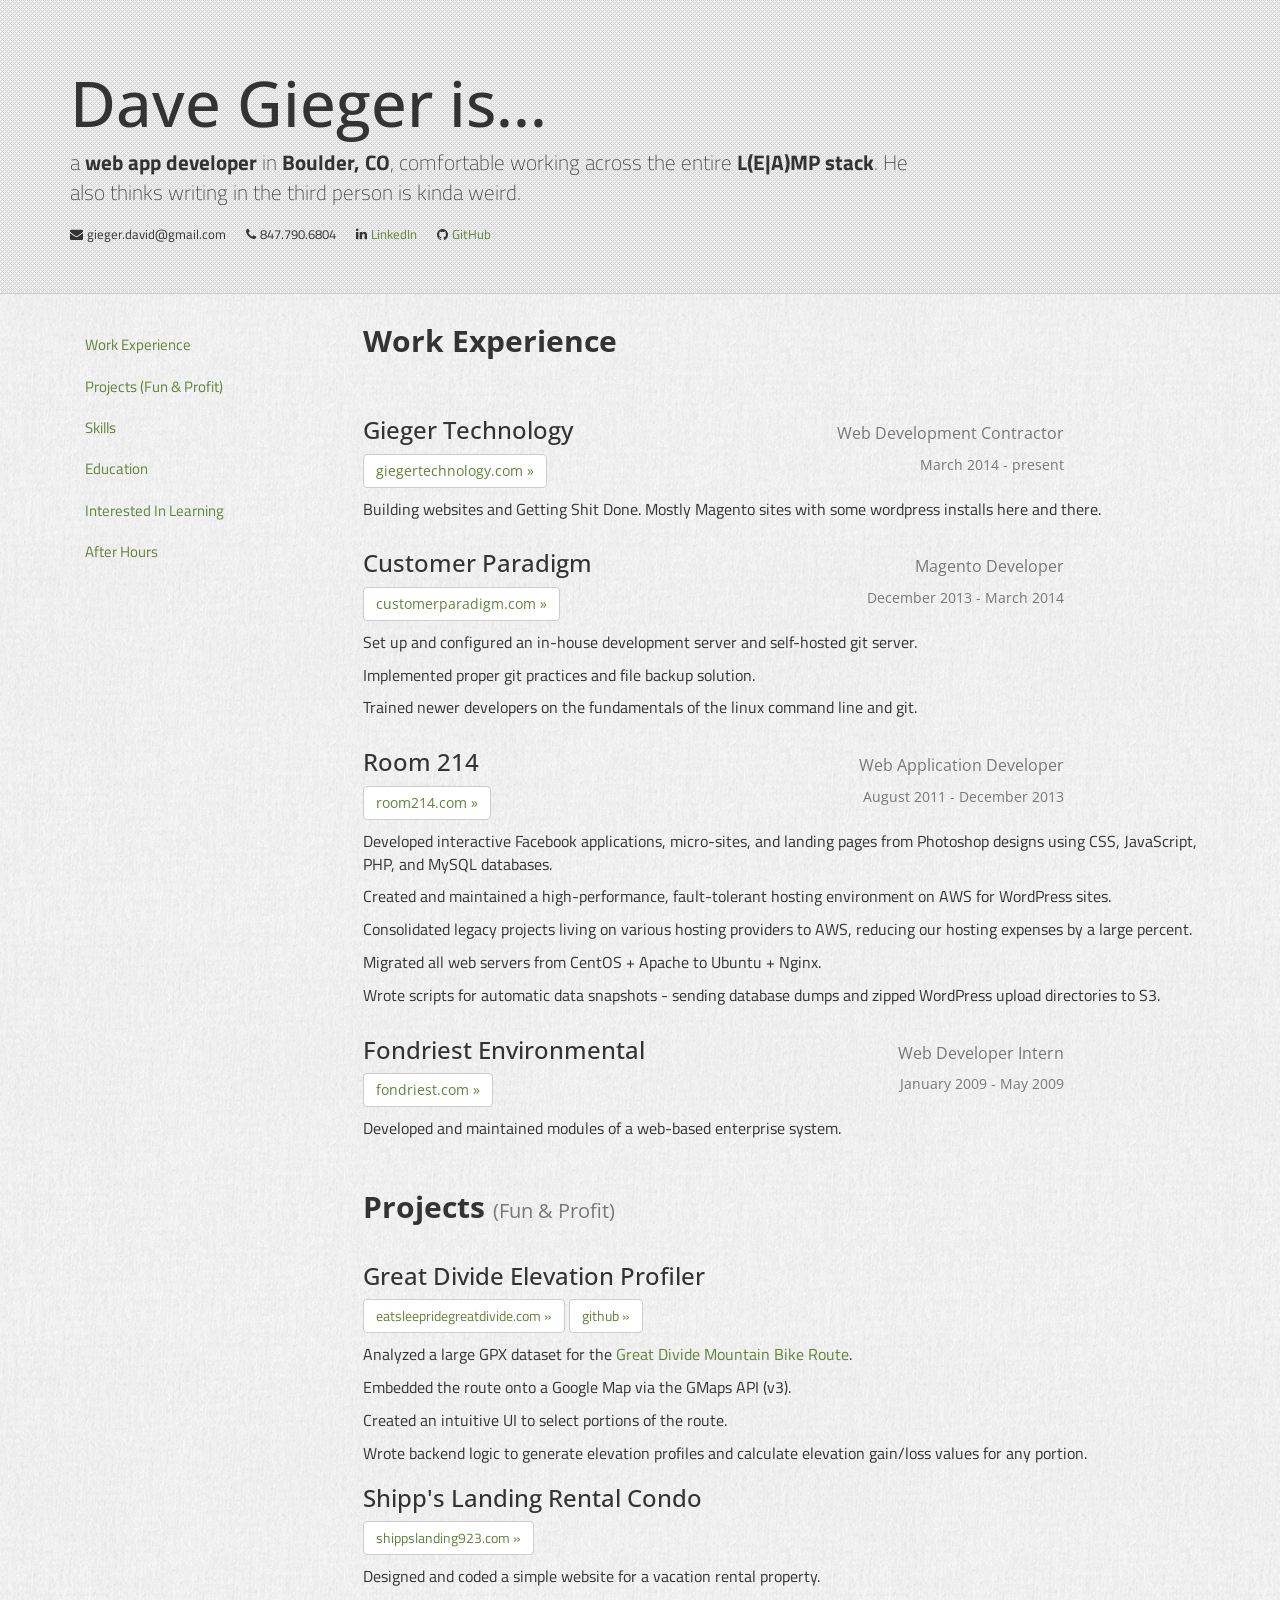
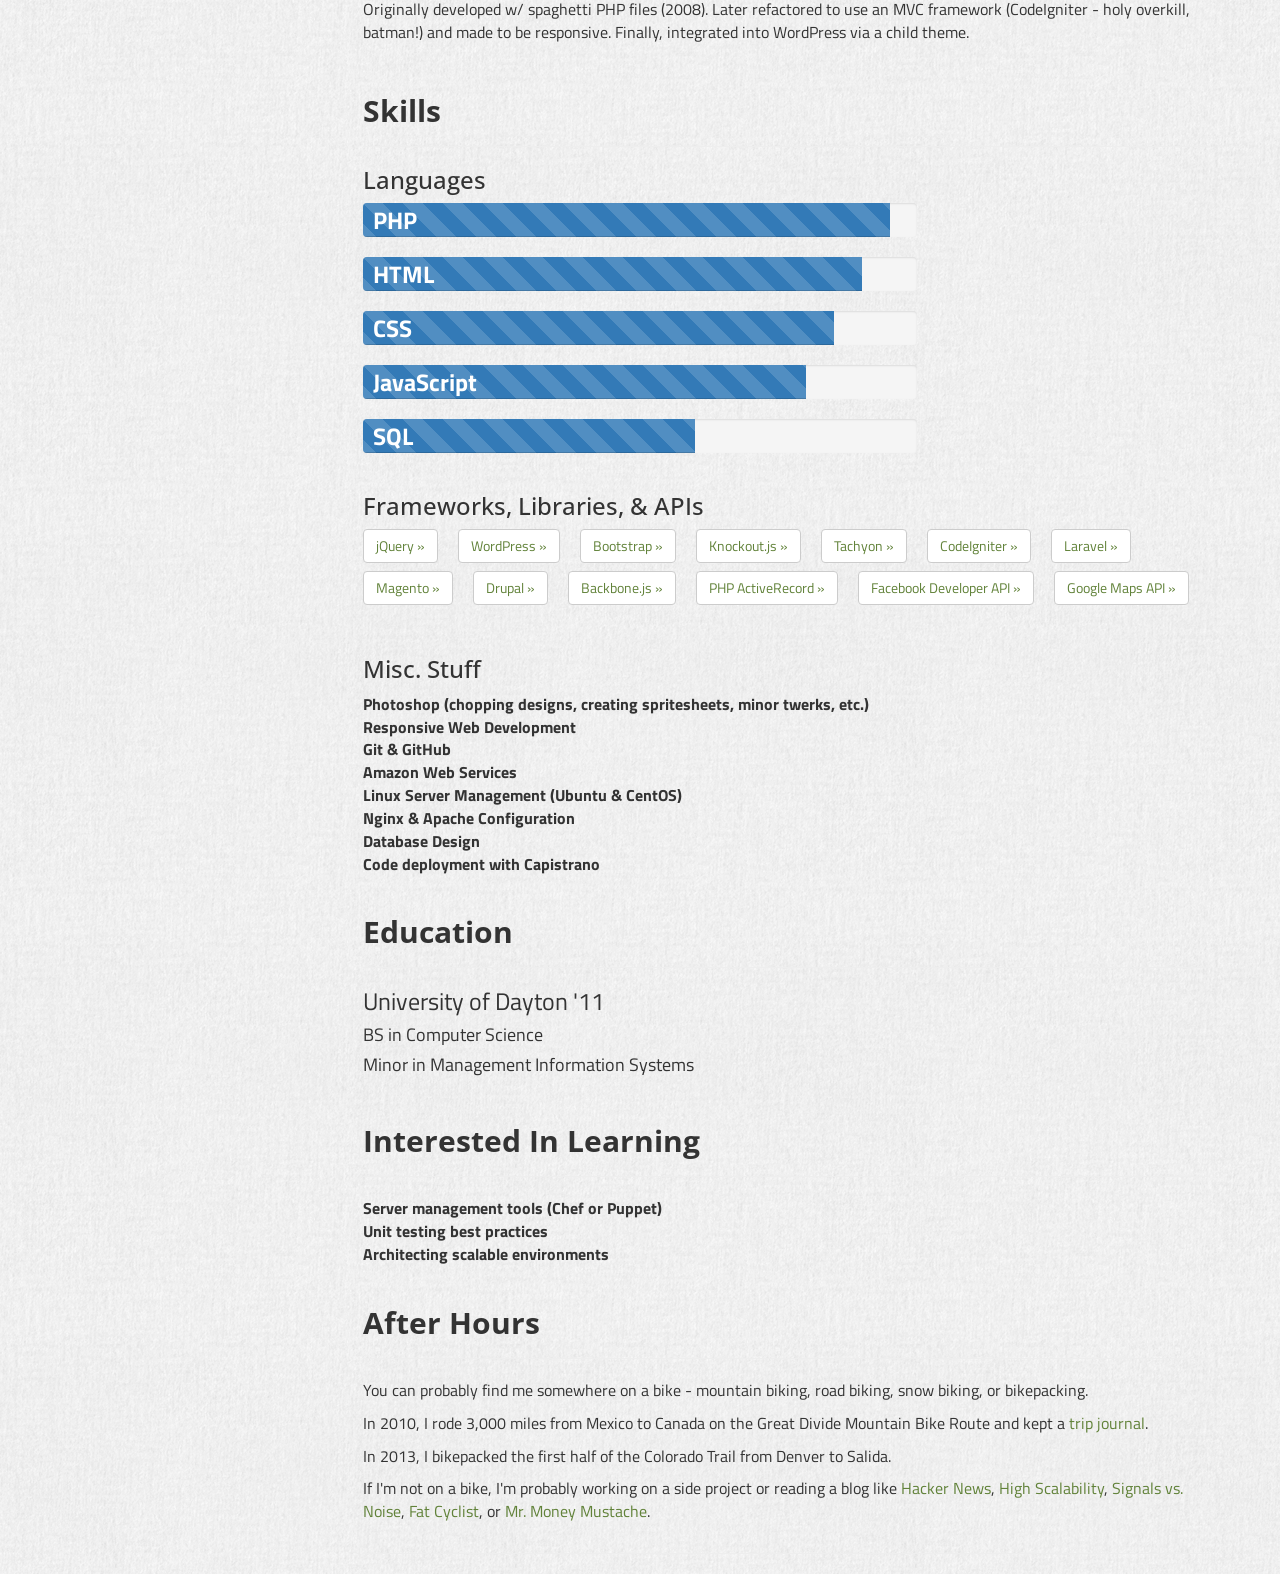
==== commit 9bd04775: "update some assets; modify some copy" ====
--- a/index.html
+++ b/index.html
@@ -1,24 +1,19 @@
 <!DOCTYPE html>
 <html lang="en">
   <head>
-    <meta charset="utf-8">
-    <meta name="viewport" content="width=device-width, initial-scale=1.0">
-    <meta name="description" content="Dave Gieger is a web application developer located in Boulder, CO">
-    <meta name="author" content="Dave Gieger">
+    <meta charset="utf-8" />
+    <meta name="viewport" content="width=device-width, initial-scale=1.0" />
+    <meta name="description" content="Dave Gieger is a web application developer located in Boulder, CO" />
+    <meta name="author" content="Dave Gieger" />
     
     <title>Dave Gieger's Resume</title>
     
-    <link href="https://fonts.googleapis.com/css?family=Open+Sans:400,700|Titillium+Web:400,600" rel="stylesheet" type="text/css">
+    <link href="https://fonts.googleapis.com/css?family=Open+Sans:400,700|Titillium+Web:400,600" rel="stylesheet" type="text/css" />
     <!-- Bootstrap core CSS -->
-    <link href="/assets/libs/bootstrap-3.3.1/css/bootstrap.min.css" rel="stylesheet">
-    <link href="/assets/libs/font-awesome-4.2.0/css/font-awesome.min.css" rel="stylesheet">
+    <link href="/assets/libs/bootstrap-3.3.4/css/bootstrap.min.css" rel="stylesheet" />
+    <link href="/assets/libs/font-awesome-4.2.0/css/font-awesome.min.css" rel="stylesheet" />
     <!-- Custom styles for this template -->
-    <link href="/assets/css/override.css" rel="stylesheet">
-      
-    <!--[if lt IE 9]>
-      <script src="/assets/js/html5shiv.min.js"></script>
-      <script src="/assets/js/css3-mediaqueries.js"></script>
-    <![endif]-->
+    <link href="/assets/css/override.css" rel="stylesheet" />
   </head>
 
   <body>
@@ -86,7 +81,7 @@
                 <a href="#work">Work Experience</a>
                 <ul class="nav hidden-xs hidden-sm">
                   <li>
-                    <a href="#work-responsivera">Responsivera</a>
+                    <a href="#work-gieger-technology">Gieger Technology</a>
                   </li>
                   <li>
                     <a href="#work-cp">Customer Paradigm</a>
@@ -144,18 +139,18 @@
               </div>
               <div class="row">
                 <div class="col-md-10">
-                  <h3 id="work-responsivera">
-                    Responsivera
-                    <span class="pull-right mobile-no-float"><small>Co-founder, Lead Developer</small></span>
+                  <h3 id="work-gieger-technology">
+                    Gieger Technology
+                    <span class="pull-right mobile-no-float"><small>Web Development Contractor</small></span>
                   </h3>
                   <h4>
-                    <a class="btn btn-default" href="http://responsivera.com" target="_blank"> responsivera.com &raquo;</a>
+                    <a class="btn btn-default" href="http://giegertechnology.com" target="_blank"> giegertechnology.com &raquo;</a>
                     <span class="pull-right mobile-no-float"><small>March 2014 - present</small></span>
                   </h4>
                 </div>
               </div>
               <p>
-                Building websites and Getting Shit Done.
+                Building websites and Getting Shit Done.  Mostly Magento sites with some wordpress installs here and there.
               </p>
               <div class="row">
                 <div class="col-md-10">
@@ -268,31 +263,44 @@
                 <h2 id="skills">Skills</h2>
               </div>
               <h3 id="skills-languages">Languages</h3>
-              <ul class="skill-gauge-list">
-                <!--
-                <li>
-                  <div class="gauge" id="gauge-english" data-title="English" data-value="95"></div>
-                </li>
-                 -->
-                <li>
-                  <div class="gauge" id="gauge-php" data-title="PHP" data-value="80"></div>
-                </li>
-                <li>
-                  <div class="gauge" id="gauge-html" data-title="HTML" data-value="80"></div>
-                </li>
-                <li>
-                  <div class="gauge" id="gauge-css" data-title="CSS" data-value="80"></div>
-                </li>
-                <li>
-                  <div class="gauge" id="gauge-js" data-title="JavaScript" data-value="70"></div>
-                </li>
-                <li>
-                  <div class="gauge" id="gauge-sql" data-title="SQL" data-value="60"></div>
-                </li>
-                <li>
-                  <div class="gauge" id="gauge-cpp" data-title="C++" data-value="20"></div>
-                </li>
-              </ul>
+
+                <div class="row">
+                    <div class="col-xs-8">
+                        <div class="progress">
+                            <div class="progress-bar progress-bar-default progress-bar-striped" role="progressbar" aria-valuenow="95" aria-valuemin="0" aria-valuemax="100" style="width: 95%">
+                                <strong>PHP</strong>
+                            </div>
+                        </div>
+                    </div>
+                    <div class="col-xs-8">
+                        <div class="progress">
+                            <div class="progress-bar progress-bar-default progress-bar-striped" role="progressbar" aria-valuenow="90" aria-valuemin="0" aria-valuemax="100" style="width: 90%">
+                                <strong>HTML</strong>
+                            </div>
+                        </div>
+                    </div>
+                    <div class="col-xs-8">
+                        <div class="progress">
+                            <div class="progress-bar progress-bar-default progress-bar-striped" role="progressbar" aria-valuenow="85" aria-valuemin="0" aria-valuemax="100" style="width: 85%">
+                                <strong>CSS</strong>
+                            </div>
+                        </div>
+                    </div>
+                    <div class="col-xs-8">
+                        <div class="progress">
+                            <div class="progress-bar progress-bar-default progress-bar-striped" role="progressbar" aria-valuenow="80" aria-valuemin="0" aria-valuemax="100" style="width: 80%">
+                                <strong>JavaScript</strong>
+                            </div>
+                        </div>
+                    </div>
+                    <div class="col-xs-8">
+                        <div class="progress">
+                            <div class="progress-bar progress-bar-default progress-bar-striped" role="progressbar" aria-valuenow="60" aria-valuemin="0" aria-valuemax="100" style="width: 60%">
+                                <strong>SQL</strong>
+                            </div>
+                        </div>
+                    </div>
+                </div>
               <h3 id="skills-tools">Frameworks, Libraries, &amp; APIs</h3>
               <ul class="tools-list">
                 <li>
@@ -428,10 +436,8 @@
       </div><!-- end div.row -->
     </div> <!-- /container -->
     
-    <script src="/assets/js/jquery-1.10.2.min.js"></script>
-    <script src="/assets/libs/bootstrap-3.3.1/js/bootstrap.min.js"></script>
-    <script src="/assets/js/raphael.2.1.0.min.js"></script>
-    <script src="/assets/js/justgage.1.0.1.min.js"></script>
+    <script src="/assets/js/jquery-1.11.2.min.js"></script>
+    <script src="/assets/libs/bootstrap-3.3.4/js/bootstrap.min.js"></script>
     <script src="/assets/js/page.js"></script>
   </body>
 </html>
--- a/assets/css/override.css
+++ b/assets/css/override.css
@@ -49,6 +49,18 @@
     float:none !important;
     display: block;
   }
+}
+
+.progress {
+    height:34px;
+}
+
+.progress .progress-bar {
+    line-height: 34px;
+    height: 34px;
+    font-size: 24px;
+    text-align: left;
+    padding-left: 10px;
 }
 
 .jumbotron {
